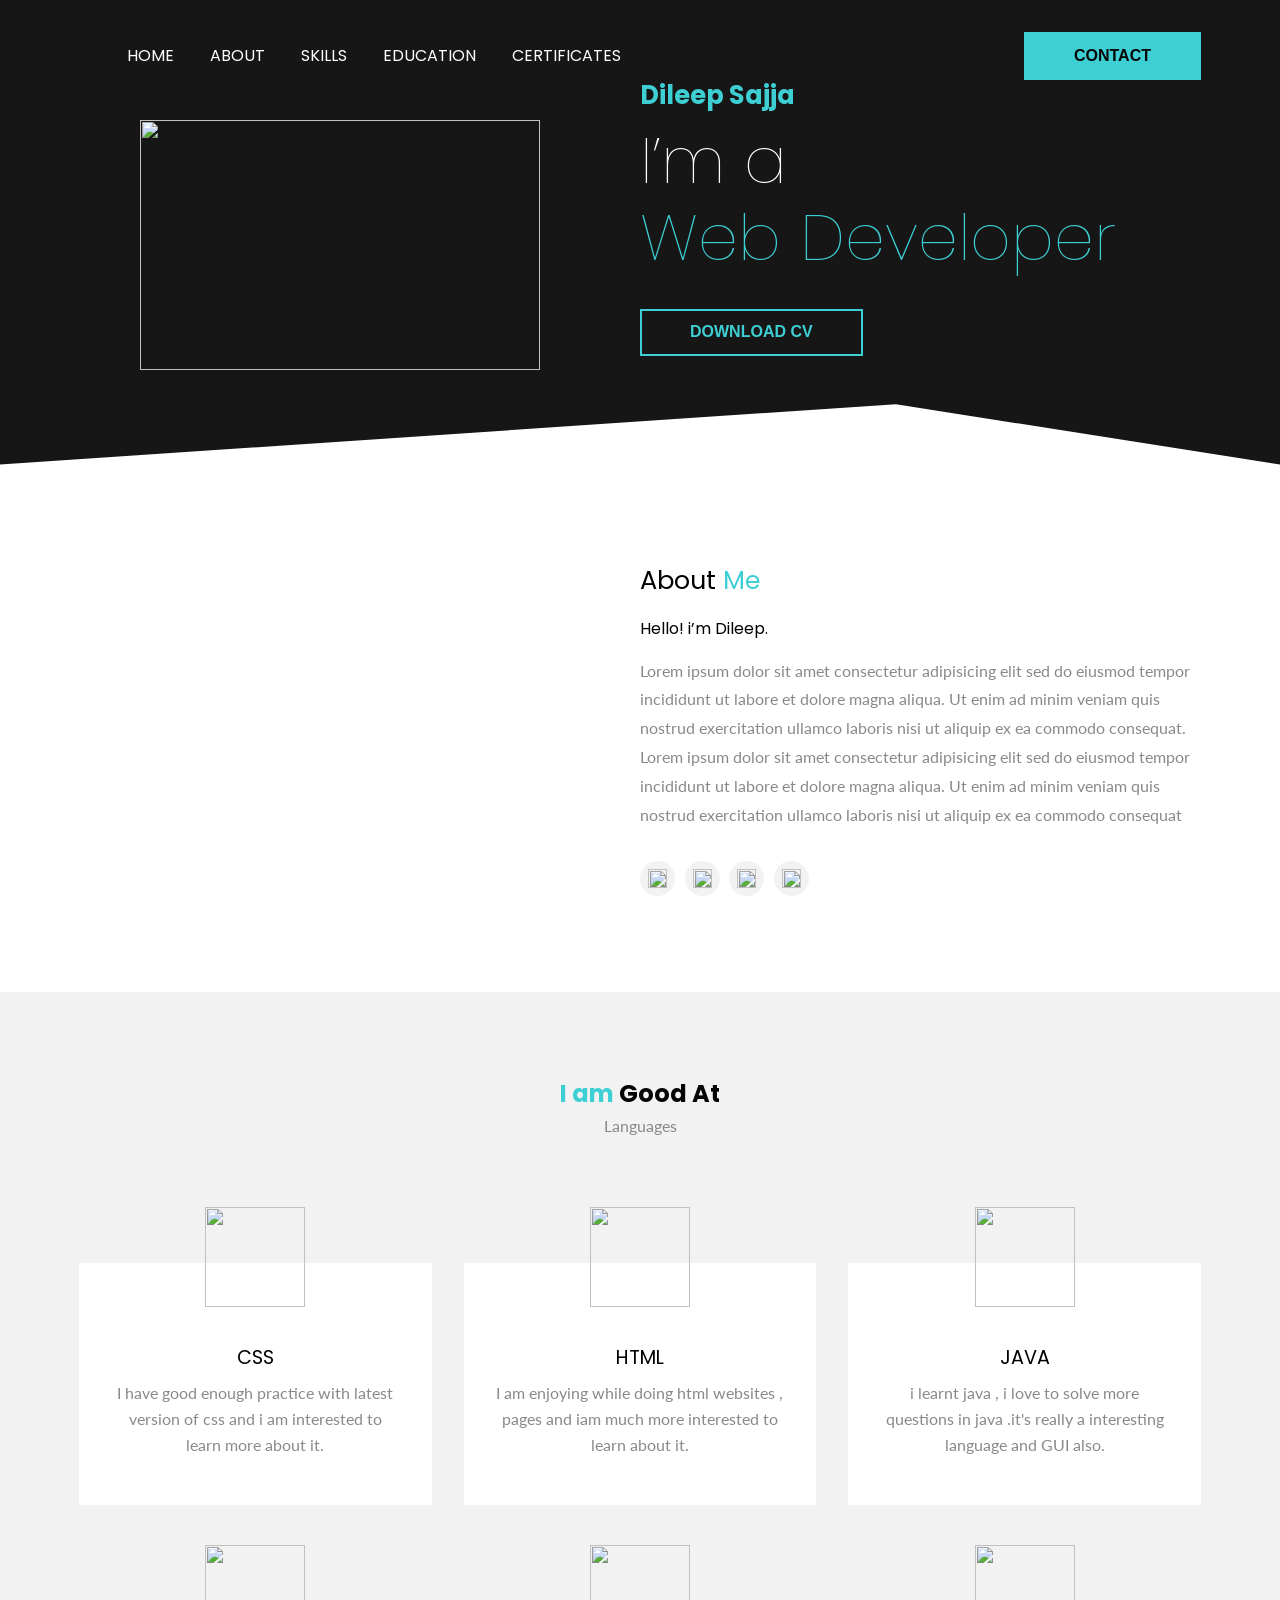
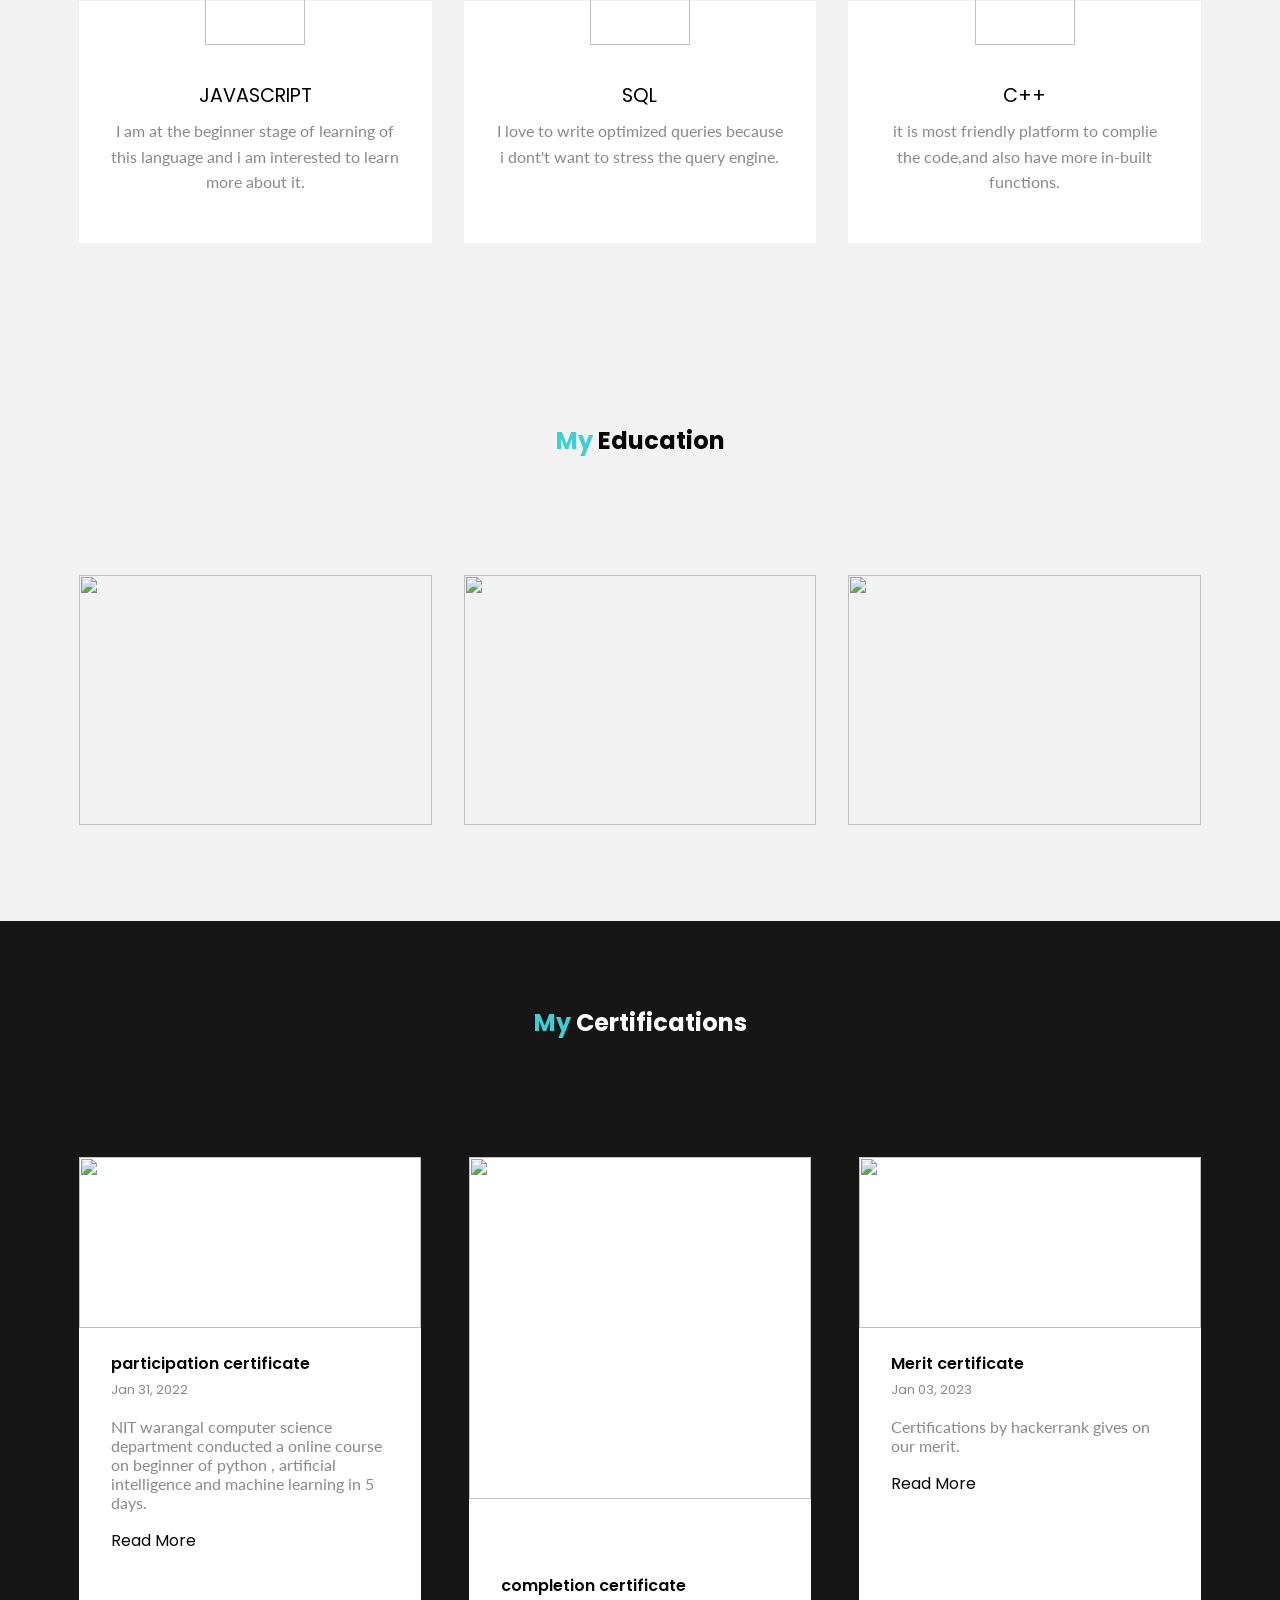
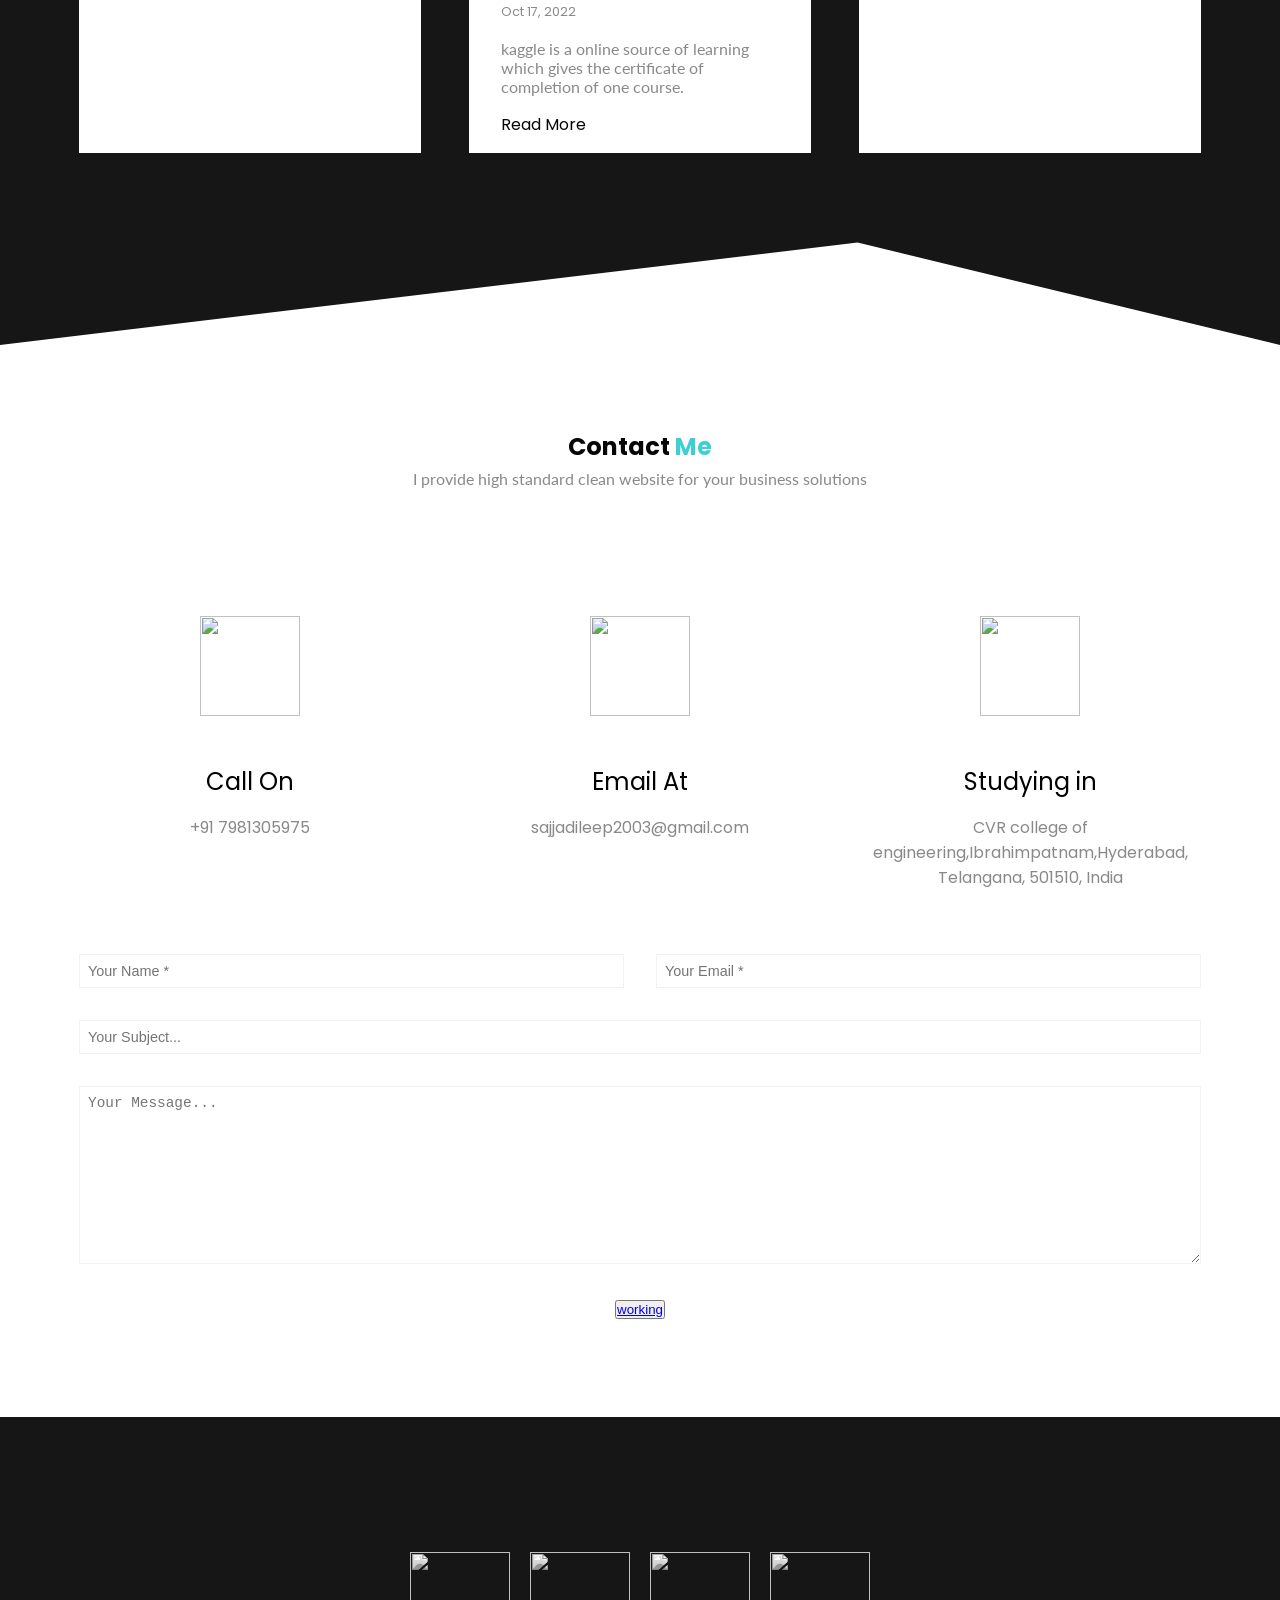
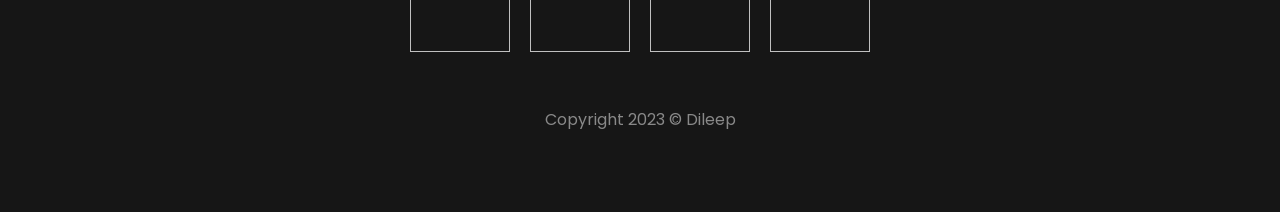
==== index.html @ 2986046a "added index.js" ====
<!DOCTYPE html>
<html lang="en">
  <head>
    <meta charset="UTF-8" />
    <meta name="viewport" content="width=device-width, initial-scale=1.0" />
    <meta http-equiv="X-UA-Compatible" content="ie=edge" />
    <title>My portfolio</title>
    <link
      href="https://fonts.googleapis.com/css?family=Poppins:400,600&display=swap"
      rel="stylesheet"
    />
    <link
      href="https://fonts.googleapis.com/css?family=Lato:300,400,700&display=swap"
      rel="stylesheet"
    />
    <link
      rel="stylesheet"
      type="text/css"
      href="https://cdn.jsdelivr.net/npm/slick-carousel@1.8.1/slick/slick.css"
    />
    <link rel="stylesheet" href="style.css" />
    <link rel="icon" type="image/svg+xml" href="portfolio.svg" />
    <link rel="shortcut icon" type="image/x-icon" href="/favicon.ico" />
    <script src="https://cdn.jsdelivr.net/npm/puppeteer@4.0.0/index.js"></script>
    <script src="Hello.js"></script>
  </head>

  <body>
    <div class="site-main-wrapper">
      <button class="hamberger">
        <img src="./images/hamberger.svg" alt="" />
      </button>
      <div class="mobile-nav">
        <button class="times"><img src="/img/times.svg" alt="" /></button>
        <ul>
          <li><a id="a" href="#">Home</a></li>
          <li><a href="#">About</a></li>
          <li><a href="#">Skills</a></li>
          <li><a href="#">Education</a></li>
          <li><a href="#">Certificates</a></li>
        </ul>
      </div>
      <header>
        <div class="container">
          <nav id="main-nav" class="flex items-center justify-between">
            <div class="left flex items-center">
              <div class="branding"></div>
              <div>
                <a href="#">Home</a>
                <a href="#about">About</a>
                <a href="#services">Skills</a>
                <a href="#work">Education</a>
                <a href="#blog">certificates</a>
              </div>
            </div>
            <div class="right">
              <a href="#contact">
                <button class="btn btn-primary" alt="">Contact</button>
              </a>
            </div>
          </nav>
          <div class="hero flex items-center justify-between">
            <div class="left flex-1 flex justify-center">
              <div class="dileep">
                <img src="/img/logo-1.jpg" alt="" height="250" width="150" />
              </div>
            </div>
            <div class="right flex-1">
              <h6>Dileep Sajja</h6>
              <h1>
                I’m a <span><br />Web Developer</span>
              </h1>

              <div>
                <a href="resume.docx">
                  <button class="btn btn-secondary" alt="" target="_blank">
                    DOWNLOAD CV
                  </button></a
                >
              </div>
              <p></p>
            </div>
          </div>
        </div>
      </header>

      <section id="about" class="about">
        <div class="container flex items-center about-inner-wrap">
          <div class="flex-1">
            <img class="about-me-img" src="/img/photo-2.jpg" alt="" />
          </div>
          <div class="flex-1 right">
            <h1>About <span>Me</span></h1>
            <h3>Hello! i’m Dileep.</h3>
            <p>
              Lorem ipsum dolor sit amet consectetur adipisicing elit sed do
              eiusmod tempor incididunt ut labore et dolore magna aliqua. Ut
              enim ad minim veniam quis nostrud exercitation ullamco laboris
              nisi ut aliquip ex ea commodo consequat. Lorem ipsum dolor sit
              amet consectetur adipisicing elit sed do eiusmod tempor incididunt
              ut labore et dolore magna aliqua. Ut enim ad minim veniam quis
              nostrud exercitation ullamco laboris nisi ut aliquip ex ea commodo
              consequat
            </p>
            <div class="social">
              <a href="#"><img src="/img/website.svg" alt="" /></a>
              <a
                href="https://www.facebook.com/dileep.sajja.52/"
                target="_blank"
                ><img src="/img/facebook.svg" alt=""
              /></a>
              <a
                href="https://www.linkedin.com/in/dileep-sajja-317832255/"
                target="_blank"
              >
                <img src="/img/linkedin.svg" alt=""
              /></a>
              <a href="https://github.com/DILEEPSAJJA" target="_blank">
                <img src="/img/github.svg" alt=""
              /></a>
            </div>
          </div>
        </div>
      </section>
      <section id="services" class="services">
        <div class="container">
          <h1 class="section-heading"><span>I am </span>Good At</h1>
          <p>Languages</p>

          <div class="card-wrapper">
            <div class="card">
              <img src="/img/css.svg" alt="" height="100" width="100" />
              <h2>CSS</h2>
              <p>
                I have good enough practice with latest version of css and i am
                interested to learn more about it.
              </p>
            </div>
            <div class="card">
              <img src="/img/html.svg" alt="" height="100" width="100" />
              <h2>HTML</h2>
              <p>
                I am enjoying while doing html websites , pages and iam much
                more interested to learn about it.
              </p>
            </div>
            <div class="card">
              <img src="/img/java.svg" alt="" height="100" width="100" />
              <h2>JAVA</h2>
              <p>
                i learnt java , i love to solve more questions in java .it's
                really a interesting language and GUI also.
              </p>
            </div>
            <div class="card">
              <img src="/img/javascript.svg" alt="" height="100" width="100" />
              <h2>JAVASCRIPT</h2>
              <p>
                I am at the beginner stage of learning of this language and i am
                interested to learn more about it.
              </p>
            </div>
            <div class="card">
              <img src="/img/sql.svg" alt="" height="100" width="100" />
              <h2>SQL</h2>
              <p>
                I love to write optimized queries because i dont't want to
                stress the query engine.
              </p>
            </div>
            <div class="card">
              <img src="/img/cpp.svg" alt="" height="100" width="100" />
              <h2>C++</h2>
              <p>
                it is most friendly platform to complie the code,and also have
                more in-built functions.
              </p>
            </div>
          </div>
        </div>
      </section>

      <script src="./Hello.js"></script>
      <script>
        const { getHtml } = window;
        const div = document.createElement("div");
        div.innerHTML = getHtml();
        document.body.appendChild(div);
      </script>
      <!--
        <section class="freelancer">
            <div id="header">
                <h1>I Am Available For web development.</h1>
            </div>
            <p>I provide high standard clean website for your business solutions</p>
            <a href="resume.docx">
            <button class="btn btn-primary">Download CV</button></a>
        </section> -->

      <!-- I Am Available For web development. -->

      <section id="work" class="work">
        <div class="container">
          <h1 class="section-heading"><span>My</span> Education</h1>
          <p></p>

          <div class="card-wrapper">
            <div class="card">
              <div class="overlay">
                <span>Category</span>
                <a href="#">B.Tech</a>
              </div>
              <img src="/img/cvr.webp" alt="" />
            </div>
            <div class="card">
              <div class="overlay">
                <span>Category</span>
                <a href="#">Inter College</a>
              </div>
              <img src="/img/tirumala.webp" alt="" />
            </div>
            <div class="card">
              <div class="overlay">
                <span>Category</span>
                <a href="#">School</a>
              </div>
              <img src="/img/pragati.webp" alt="" />
            </div>
          </div>
        </div>
      </section>
      <section id="blog" class="blog">
        <div class="container">
          <h1 class="section-heading"><span>My</span> Certifications</h1>
          <p></p>

          <div class="card-wrapper">
            <div class="card">
              <div class="img-wrapper">
                <img src="/img/NIT.jpg" alt="" height="50" width="100" />
              </div>
              <div class="card-content">
                <a href="#">
                  <h1>participation certificate</h1>
                </a>
                <span>Jan 31, 2022</span>
                <p>
                  NIT warangal computer science department conducted a online
                  course on beginner of python , artificial intelligence and
                  machine learning in 5 days.
                </p>
                <a href="#">Read More</a>
              </div>
            </div>
            <div class="card">
              <div class="img-wrapper">
                <img src="/img/python.png" alt="" height="100" width="100" />
              </div>
              <div class="card-content">
                <a href="#">
                  <p><br /></p>
                  <h1>completion certificate</h1>
                </a>
                <span>Oct 17, 2022</span>
                <p>
                  kaggle is a online source of learning which gives the
                  certificate of completion of one course.
                </p>
                <a href="#">Read More</a>
              </div>
            </div>
            <div class="card">
              <div class="img-wrapper">
                <img src="/img/sql.jpg" alt="" height="50" width="100" />
              </div>
              <div class="card-content">
                <a href="#">
                  <h1>Merit certificate</h1>
                </a>
                <span>Jan 03, 2023</span>
                <p>Certifications by hackerrank gives on our merit.</p>
                <a href="#">Read More</a>
              </div>
            </div>
          </div>
        </div>
      </section>
      <section id="contact" class="contact">
        <div class="container">
          <h1 class="section-heading">Contact <span>Me</span></h1>
          <p>
            I provide high standard clean website for your business solutions
          </p>
          <div class="card-wrapper">
            <div class="card">
              <img src="/img/phone-2.svg" alt="" height="100" width="100" />
              <h1>Call On</h1>
              <h6>+91 7981305975</h6>
            </div>
            <div class="card">
              <img src="/img/msg.svg" alt="" height="100" width="100" />
              <h1>Email At</h1>
              <h6>sajjadileep2003@gmail.com</h6>
            </div>
            <div class="card">
              <img src="/img/map.svg" alt="" height="100" width="100" />
              <h1>Studying in</h1>
              <h6>
                CVR college of engineering,Ibrahimpatnam,Hyderabad, Telangana,
                501510, India
              </h6>
            </div>
          </div>

          <form action="" id="formcontact">
            <div class="input-wrap">
              <input type="text" id="texting" placeholder="Your Name *" />
              <input type="email" id="emailing" placeholder="Your Email *" />
            </div>
            <div class="input-wrap-2">
              <input type="text" id="textareas" placeholder="Your Subject..." />
              <textarea
                name=""
                id=""
                cols="30"
                rows="10"
                placeholder="Your Message..."
              ></textarea>
            </div>
            <div class="btn-wrapper">
              <!-- <button class="btn btn-primary" id="sendbtn">Send Message</button> -->
              <button id="a">
                <a href="/">working</a>
              </button>
            </div>
          </form>
        </div>
      </section>
      <footer>
        <img class="footer-logo" src="/img/logo-2.svg" alt="" />
        <div class="footer-socials">
          <a
            href="https://instagram.com/_dileep__deepu?igshid=ZDdkNTZiNTM="
            target="_blank"
            ><img src="/img/instagram.svg" alt="" height="100" width="100"
          /></a>
          <a href="https://www.facebook.com/dileep.sajja.52/" target="_blank"
            ><img src="/img/facebook-1.svg" alt="" height="100" width="100"
          /></a>
          <a
            href="https://www.linkedin.com/in/dileep-sajja-317832255/"
            target="_blank"
          >
            <img src="/img/linkedin-1.svg" alt="" height="100" width="100"
          /></a>
          <a href="https://github.com/DILEEPSAJJA" target="_blank">
            <img src="/img/github-1.svg" alt="" height="100" width="100"
          /></a>
        </div>
        <div class="copyright">Copyright 2023 © Dileep</div>
      </footer>
    </div>

    <!--  <script src="/img/Hello.js"></script> -->
    <script
      type="text/javascript"
      src="https://code.jquery.com/jquery-1.11.0.min.js"
    ></script>
    <script
      type="text/javascript"
      src="https://code.jquery.com/jquery-migrate-1.2.1.min.js"
    ></script>
    <script
      type="text/javascript"
      src="https://cdn.jsdelivr.net/npm/slick-carousel@1.8.1/slick/slick.min.js"
    ></script>
    <script src="app.js"></script>
    <!--  <script type="text/typescript" src="Hello.ts"></script> -->
    <!-- <script src="Hello.js"></script> -->
    <!--<script src="Hello.ts"></script> -->
  </body>
</html>
---- style.css ----
@import 'utilities.css';
:root{
    --primary:#3DCFD3;
    --dark:#161616;
    --pure:#FFFFFF;
    --ternary:#898989;
    --light:#F2F2F2;
    --secondary:#070606;
}

body{
    font-family:'Poppins',sans-serif;
}

html{
    scroll-behavior: smooth;
}
*{
    padding: 0;
    margin:0;
    box-sizing: border-box;
    -webkit-font-smoothing:antialiased;
}
header{
    background: var(--dark);
    clip-path:polygon(0 0, 100% 0, 100% 100%, 70% 87%, 0 100%);
}
.container{
    max-width:1152px;
    padding:0 15px;
    margin:0 auto;
}

@media (min-width: 576px) {
    .container {
      max-width: 540px;
    }
  }
  
  @media (min-width: 768px) {
    .container {
      max-width: 720px;
    }
  }
  
  @media (min-width: 992px) {
    .container {
      max-width: 960px;
    }
  }
  
  @media (min-width: 1200px) {
    .container {
      max-width: 1152px;
    }
  }

header nav .left a{
    color:var(--pure);
    text-decoration: none;
    margin-right:2rem;
    text-transform:uppercase;
    transition:all .3s ease;
    -webkit-transition:all .3s ease;
    -moz-transition:all .3s ease;
    -ms-transition:all .3s ease;
    -o-transition:all .3s ease;
}
header nav .left a:hover{
    color:var(--primary);
}
header nav {
    padding:2rem 0;
}
header nav .branding{
    margin-left:3rem;
}
.hero{
    padding:3rem 0;
}
.hero .left img{
    width:400px;
}
.hero .right{
    color:var(--pure);
}
.hero .right h6{
    font-size:1.6rem;
    color:var(--primary);
    margin-bottom:0.5rem;
}
.hero .right h1{
    font-size:4rem;
    font-weight:100;
    line-height:1.2;
    margin-bottom:2rem;
}
.hero .right h1 span{
    color:var(--primary);
}
.hero .right p{
    line-height:1.9;
    margin-bottom:2rem;
}
.hero .right {
    margin-top:-7rem;
}

section{
    padding:6rem 0;
}
section.about .about-me-img{
    height:450px;
}
section.about h1{
    margin-bottom: 1rem;
    font-size:1.6rem;
    font-weight:400;
}
section.about h1 span{
    color:var(--primary);
}
section.about h3{
    font-size: 1rem;
    margin-bottom:1rem;
    font-weight: 400;
}

section.about p{
    font-family:'Lato', sans-serif;
    color:var(--ternary);
    line-height: 1.8;
    margin-bottom:2rem;
}
section.about .social{
    display:flex;
}
section.about .social a{
    background:var(--light);
    display:flex;
    align-items:center;
    justify-content:center;
    width:35px;
    height:35px;
    border-radius: 50%;
    -webkit-border-radius: 50%;
    -moz-border-radius: 50%;
    -ms-border-radius: 50%;
    -o-border-radius: 50%;
    margin-right:0.6rem;
    transition: all .3s ease;
    -webkit-transition: all .3s ease;
    -moz-transition: all .3s ease;
    -ms-transition: all .3s ease;
    -o-transition: all .3s ease;
}
section.about .social a:hover{
    background:var(--primary);
}
section.about .social a img{
    width:100%;
    height:100%;
    padding:0.5rem;
}

.section-heading{
   color:var(--secondary); 
   text-align: center;
   margin-bottom:1rem;
   line-height: 0.5;
}
.section-heading span{
    color:var(--primary);
}
.section-heading + p{
   color:var(--ternary);
   font-family:'Lato', sans-serif;
   margin-bottom:8rem;
    text-align: center;
}
section.services{
    background:var(--light);
}
section.services .card-wrapper{
    display:grid;
    grid-template-columns: repeat(3, 1fr);
    grid-column-gap:2rem;
    grid-row-gap:6rem;
}
section.services .card-wrapper .card{
    background:var(--pure);
    padding: 3rem 2rem;
    position:relative;
    padding-top:5rem;
    text-align: center;
    transition: all .3s ease;
    -webkit-transition: all .3s ease;
    -moz-transition: all .3s ease;
    -ms-transition: all .3s ease;
    -o-transition: all .3s ease;
}
section.services .card-wrapper .card img{
    position: absolute;
    top:-3.5rem;
    left:50%;
    transform: translateX(-50%);
    -webkit-transform: translateX(-50%);
    -moz-transform: translateX(-50%);
    -ms-transform: translateX(-50%);
    -o-transform: translateX(-50%);
}
section.services .card-wrapper .card h2{
    font-weight: 400;
    font-size: 1.2rem;
    margin-bottom:0.5rem;
}
section.services .card-wrapper .card p{
    font-family: 'Lato', sans-serif;
    color:var(--ternary);
    line-height:1.6;
}

section.services .card-wrapper .card:hover{
    background: var(--dark);  
}
section.services .card-wrapper .card:hover h2, section.services .card-wrapper .card:hover p{
    color:var(--pure);
}

section.freelancer{
    text-align: center;
    background:linear-gradient(rgba(0,0,0,0.7),rgba(0,0,0,0.7)),url(../images/camera.png);
    color:var(--pure);
    clip-path:polygon(0 0, 100% 0, 100% 100%, 67% 80%, 0 100%);
    padding-bottom:14rem;
}
section.freelancer h1{
    font-size:3rem;
    margin-bottom:0.5rem;
}
section.freelancer p{
    font-size:1.3rem;
    margin-bottom: 2rem;
    font-family:'Lato', sans-serif;
}

section.reviews .slider .slide img{
    width:100px;
    height:100px;
    border-radius: 50%;
    -webkit-border-radius: 50%;
    -moz-border-radius: 50%;
    -ms-border-radius: 50%;
    -o-border-radius: 50%;
    object-fit:cover;
    margin-bottom:2rem;
}
section.reviews .slider .slide{
    text-align: center;
    display: flex;
    align-items: center;
    flex-direction: column;
    padding:0 10rem;

}
section.reviews .slider .slide p{
    font-family: 'Lato', sans-serif;
    color:var(--ternary);
    margin-bottom: 1rem;
}
section.reviews .slider .slide span{
    font-size: 0.8rem;
}
section.reviews .slider-dots .dots{
    list-style-type:none;
    display:flex!important;
    justify-content: center;
}
section.reviews .slider-dots{
    margin-top:3rem;
}

section.reviews .slider-dots button{
    font-size:0;
    width:8px;
    height:5px;
    margin-right:0.3rem;
    border: none;
    outline:none;
    background:var(--ternary);
    border-radius: 50px;
    -webkit-border-radius: 50px;
    -moz-border-radius: 50px;
    -ms-border-radius: 50px;
    -o-border-radius: 50px;
    cursor: pointer;
}
section.reviews .dots li.slick-active button{
    background:var(--primary);
    width:20px;
}

section.work{
    background:var(--light);
}
section.work .card-wrapper{
    display:grid;
    grid-template-columns:repeat(3,1fr);
    grid-gap:2rem;
}
section.work .card-wrapper .card{
    position:relative;
    height:250px;

}
section.work .card-wrapper .card .overlay{
    position:absolute;
    top:0;
    left:0;
    width:100%;
    height:100%;
    background:rgba(61, 207, 211,0.9);
    display:flex;
    justify-content: center;
    align-items: center;
    flex-direction:column;
    color:var(--light);
    opacity:0;
    transition:all .3s ease;
    -webkit-transition:all .3s ease;
    -moz-transition:all .3s ease;
    -ms-transition:all .3s ease;
    -o-transition:all .3s ease;
}
section.work .card-wrapper .card:hover .overlay{
    opacity:1;
}

section.work .card-wrapper .card .overlay a{
    color:var(--secondary);
    text-decoration: none;
}
section.work .card-wrapper .card img{
    height:100%;
    width:100%;
}

section.blog{
    background:var(--dark);
    clip-path:polygon(0 0, 100% 0, 100% 100%, 67% 90%, 0 100%);
    padding-bottom:12rem;
}
section.blog .section-heading{
    color:var(--pure);
}
section.blog .card-wrapper{
    display:grid;
    grid-template-columns: repeat(3, 1fr);
    grid-gap:3rem;
}
section.blog .card-wrapper .card{
    background:var(--pure);
}
section.blog .card-wrapper .card .img-wrapper img{
    width:100%;
    height:100%;
    object-fit: cover;
}
section.blog .card-wrapper .card .card-content{
    padding:1rem;
    padding-left:2rem;
    padding-right:2rem;
}
section.blog .card-wrapper .card .card-content h1{
    font-size:1rem;
    font-weight:600;
}
section.blog .card-wrapper .card .card-content a{
    color:var(--secondary);
    text-decoration: none;
}
section.blog .card-wrapper .card .card-content a:hover{
    color:var(--primary);
}
section.blog .card-wrapper .card .card-content span{
   color:var(--ternary);
   font-size:0.8rem; 
}
section.blog .card-wrapper .card .card-content p{
    font-family:'Lato', sans-serif;
    color:var(--ternary);
    margin-top:1rem;
    margin-bottom:1rem;
}
section.blog .card-wrapper .card .card-content a.read-more{
    font-size:0.8rem;
}

section.contact .card-wrapper{
    display:grid;
    grid-template-columns: repeat(3,1fr);
    grid-gap:3rem;
}
section.contact .card-wrapper .card{
    text-align: center;
}
section.contact .card-wrapper .card img{
    margin-bottom: 3rem;
}
section.contact .card-wrapper .card h1{
    font-weight:400;
    margin-bottom:1rem;
}
section.contact .card-wrapper .card h6{
    font-size:1rem;
    color:var(--ternary);
    font-weight:400;
    margin-bottom:4rem;
}

section.contact .input-wrap{
    display:grid;
    grid-template-columns: repeat(2, 1fr);
    grid-gap:2rem;
    margin-bottom:2rem;
}
section.contact .input-wrap-2{
    display: flex;
    flex-direction: column;
}
section.contact .input-wrap-2 input{
    margin-bottom:2rem;
}
section.contact input{
    padding:0.5rem;
    border:1px solid var(--light);
    font-size: 0.9rem;
}
section.contact .input-wrap-2 textarea{
    padding:0.5rem;
    border:1px solid var(--light);
    font-size: 0.9rem;
}
section.contact .input-wrap-2 textarea:focus, section.contact input:focus{
    outline:none;  
}
section.contact .btn-wrapper{
    text-align: center;
    margin-top:2rem;
}

footer{
    background:var(--dark);
    text-align: center;
    padding:5rem 0;
}
footer .footer-logo{
    margin-bottom:3rem;
    width:100px;
}
footer .footer-socials a{
    margin-right:1rem;
    cursor: pointer;
    filter: grayscale(100%);
}
footer .footer-socials{
    margin-bottom:3rem;
    margin-right:-1rem;
}
footer .copyright{
    color:var(--ternary);
}
/*
.brands{
    margin: 100px auto;
}
.col-5{
    width: 160px;
}
.col-5 img{
    width: 100%;
    cursor: pointer;
    filter: grayscale(100%);
}*/
footer .footer-socials:hover{
    filter: grayscale(0);
}


.site-main-wrapper{
    position:relative;
}
.hamberger{
    position:absolute;
    top:40px;
    right:40px;
    z-index:11;
    background:none;
    border:none;
    outline: none;
    cursor: pointer;
    display:none;
}
.hamberger img{
    width:30px;
}

.mobile-nav{
   position: fixed;
   top:0;
   left:0;
   z-index:1001;
   background:var(--light);
   width:100%;
   height:100%;
   padding:2rem;
   padding-top:5rem;
   transform: translateX(-100%);
   -webkit-transform: translateX(-100%);
   -moz-transform: translateX(-100%);
   -ms-transform: translateX(-100%);
   -o-transform: translateX(-100%);
   transition:all .5s ease-in-out;
   -webkit-transition:all .5s ease-in-out;
   -moz-transition:all .5s ease-in-out;
   -ms-transition:all .5s ease-in-out;
   -o-transition:all .5s ease-in-out;
}
.open{
    transform:translateX(0);
    -webkit-transform:translateX(0);
    -moz-transform:translateX(0);
    -ms-transform:translateX(0);
    -o-transform:translateX(0);
}
.times{
   position:fixed;
   top:30px;
   right:30px;
   border: none;
   background:none;
   outline:none;
   cursor: pointer; 
}
.times img{
    width:30px;
}

.mobile-nav ul{
    list-style-type: none;
}
.mobile-nav ul li a{
    color:var(--secondary);
    text-decoration:none;
    font-size: 2rem;
}

@media (max-width:1024px){
    header #main-nav{
        display:none;
    }
    .hamberger{
        display: block;
    }
    .hero .left img{
        width:260px;
    }
    .hero .right h1{
        font-size: 3rem;
    }
    .hero{
        padding-top:10rem;
    }
    header{
        clip-path: polygon(0 0, 100% 0, 100% 100%, 27% 89%, 0 100%);
    }
    section.about .about-me-img{
        height: 360px;
    }
    section.services .card-wrapper{
        grid-template-columns: repeat(2, 1fr);
    }
    section.work .card-wrapper{
        grid-template-columns: repeat(2,1fr);
    }
    section.blog .card-wrapper{
        grid-template-columns: repeat(1, 1fr);
    }
    section.blog{
        clip-path: polygon(0 0, 100% 0, 100% 100%, 67% 97%, 0 100%);
    }
}

@media (max-width:576px){
    .hero{
        flex-direction: column;
    }
    header{
        clip-path: polygon(0 0, 100% 0, 100% 100%, 69% 95%, 0 100%);
    }
    .hero .right{
        position: absolute;
        top:260px;
        padding:0 1rem;
        background:linear-gradient(rgba(0,0,0,0), rgba(0,0,0,0.9));
    }
    .hero .left{
        margin-top:-5rem;
        margin-right: -9rem;
        padding-bottom:4rem;
    }
    .about-inner-wrap{
        flex-direction: column;
    }
    .about .right{
        text-align: center;
        margin-top:2rem;
    }
    .about .right .social{
        justify-content: center;
    }
    section{
        padding: 4rem 0;
    }
    section.services .card-wrapper{
        grid-template-columns: repeat(1, 1fr);
        margin-top:6rem;
    }
    section.freelancer h1{
        line-height:1.2;
    }
    section.freelancer{
        clip-path: polygon(0 0, 100% 0, 100% 100%, 67% 90%, 0 100%);
        padding-bottom: 8rem;
    }
    section.reviews .slider .slide{
        padding:0;
    }
    .section-heading + p{
        margin-bottom: 3rem;
    }
    section.work .card-wrapper{
        grid-template-columns: repeat(1,1fr);
    }
    section.contact .card-wrapper{
        grid-template-columns: repeat(1,1fr);
    }
    section.contact .input-wrap{
        grid-template-columns: repeat(1, 1fr);
    }
}
.image{
    margin-left: 3rem;
    position: relative;
    right: 85%;
    border: 130px;
}
.dileep{
    position: relative;
    bottom: 100%;
    top: -40px;
    right: 20px;
}
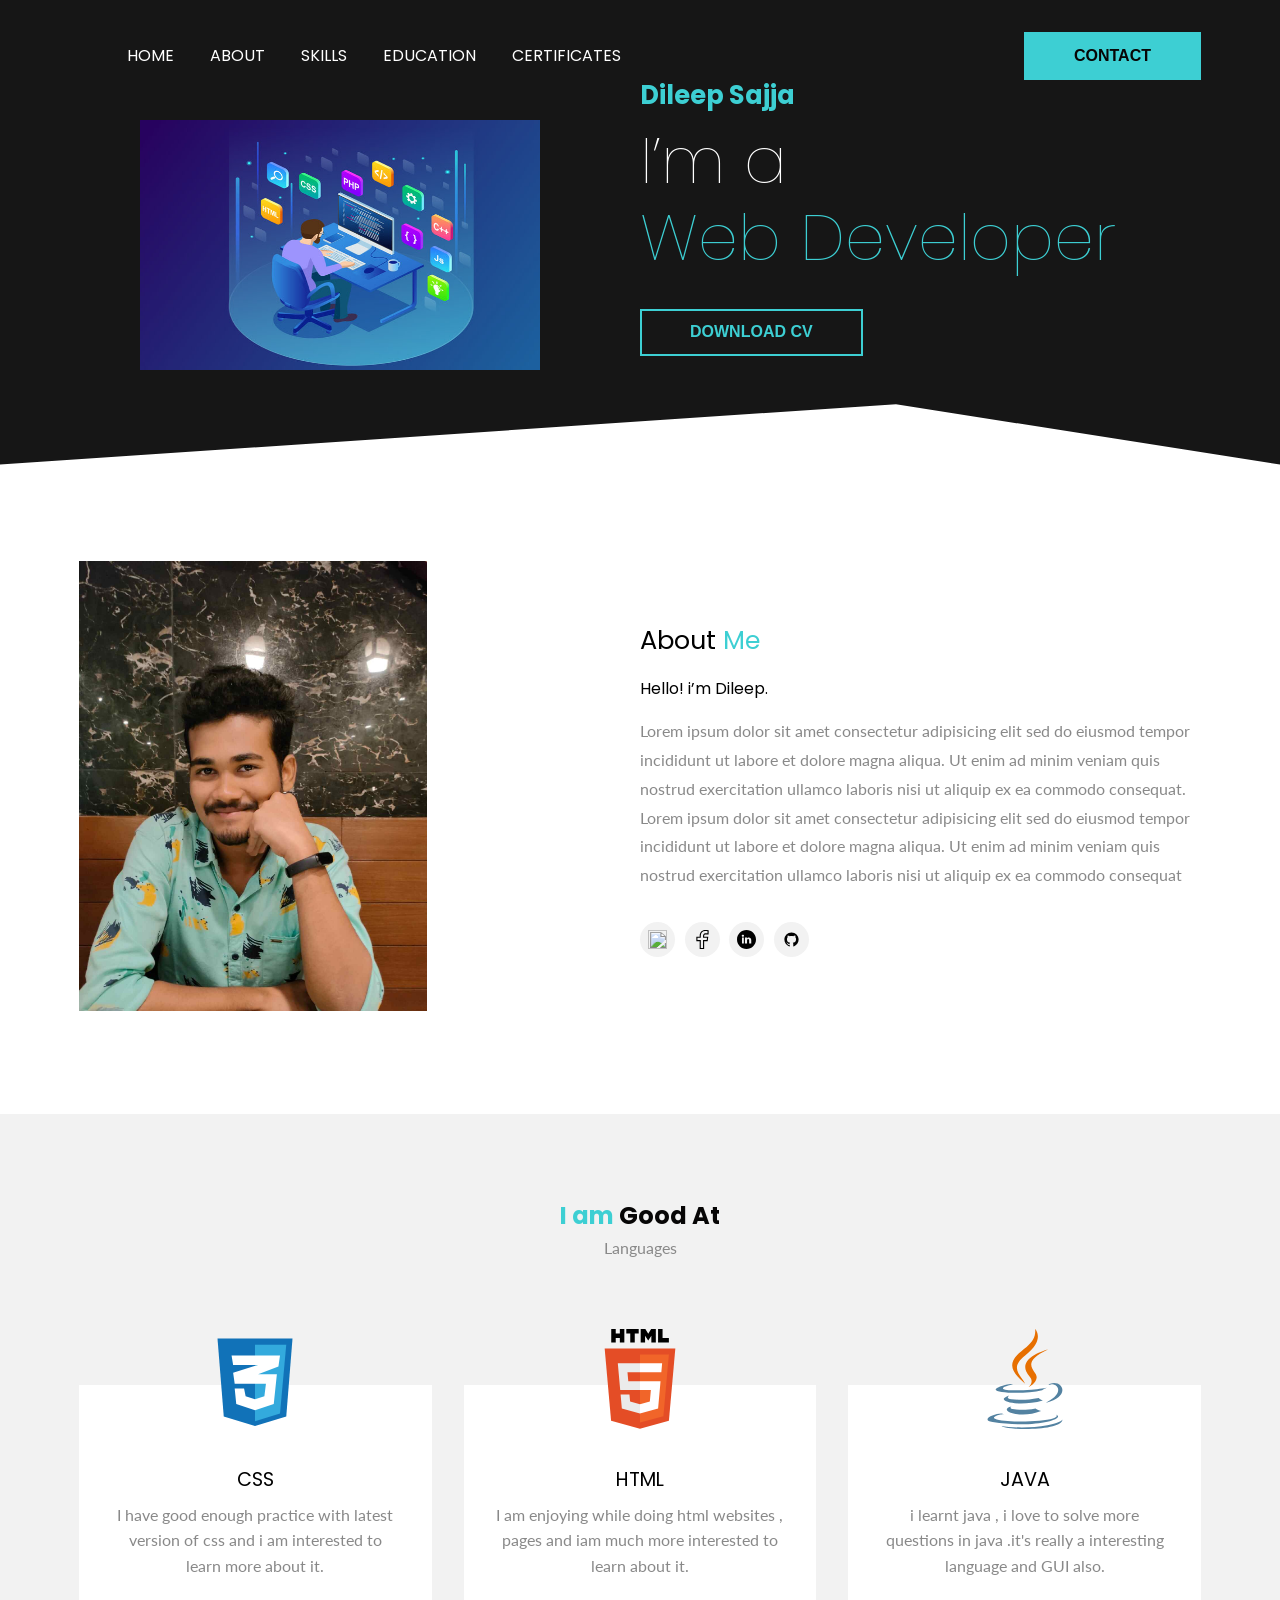
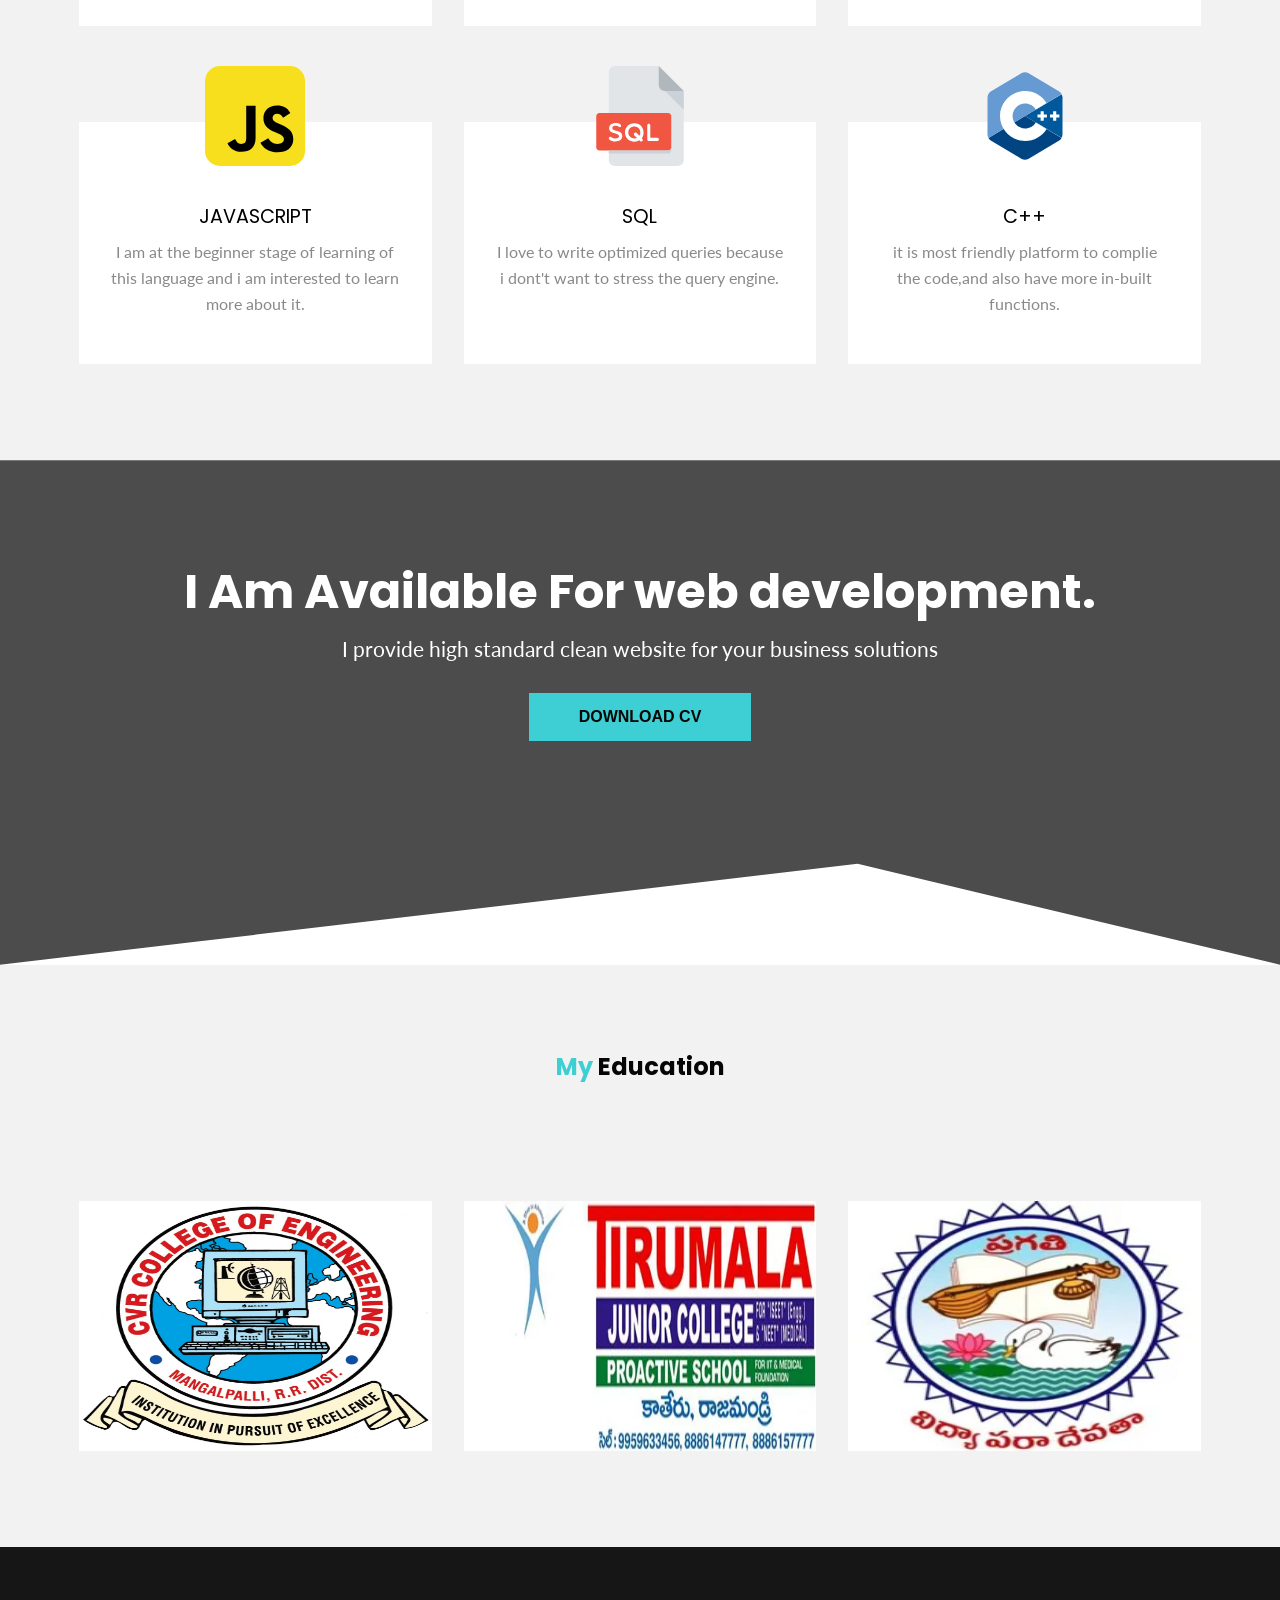
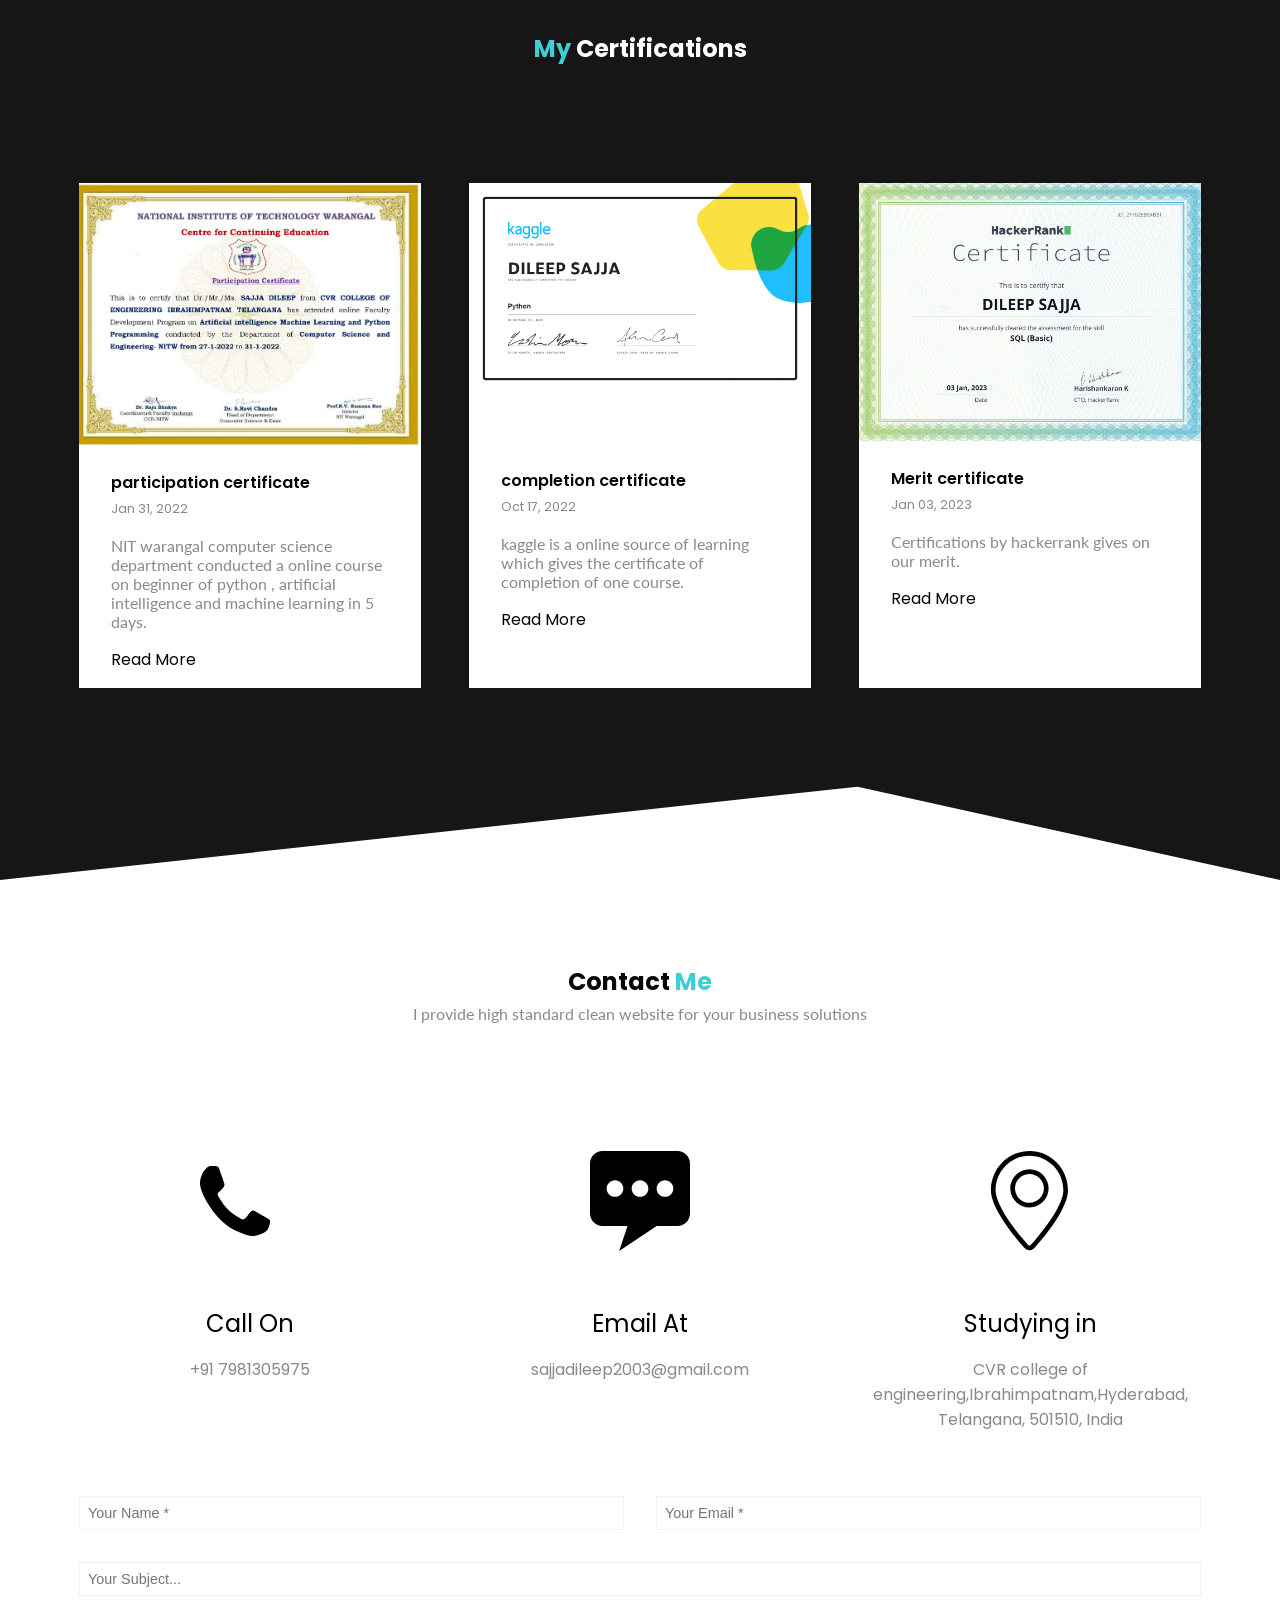
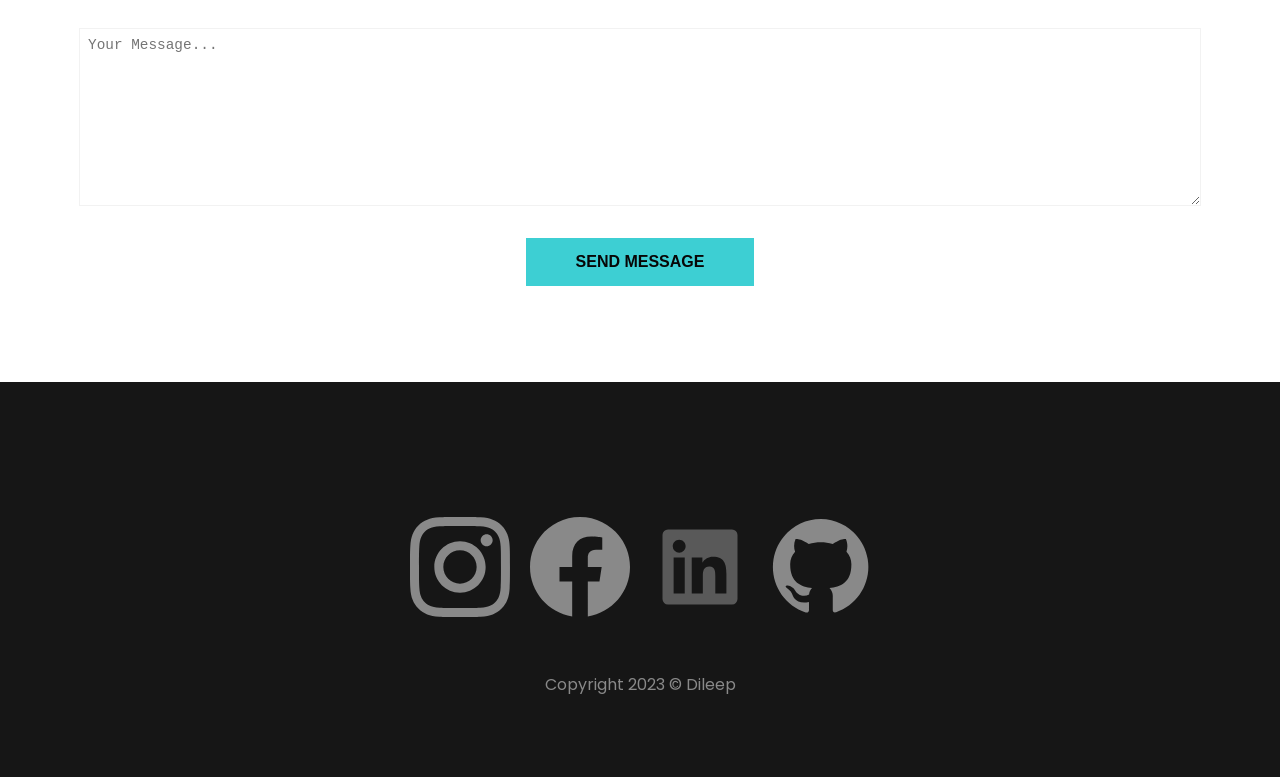
==== commit f02cd1c7: "Update index.html" ====
--- a/index.html
+++ b/index.html
@@ -1,193 +1,161 @@
 <!DOCTYPE html>
 <html lang="en">
-  <head>
-    <meta charset="UTF-8" />
-    <meta name="viewport" content="width=device-width, initial-scale=1.0" />
-    <meta http-equiv="X-UA-Compatible" content="ie=edge" />
+
+<head>
+    <meta charset="UTF-8">
+    <meta name="viewport" content="width=device-width, initial-scale=1.0">
+    <meta http-equiv="X-UA-Compatible" content="ie=edge">
     <title>My portfolio</title>
-    <link
-      href="https://fonts.googleapis.com/css?family=Poppins:400,600&display=swap"
-      rel="stylesheet"
-    />
-    <link
-      href="https://fonts.googleapis.com/css?family=Lato:300,400,700&display=swap"
-      rel="stylesheet"
-    />
-    <link
-      rel="stylesheet"
-      type="text/css"
-      href="https://cdn.jsdelivr.net/npm/slick-carousel@1.8.1/slick/slick.css"
-    />
-    <link rel="stylesheet" href="style.css" />
+    <link href="https://fonts.googleapis.com/css?family=Poppins:400,600&display=swap" rel="stylesheet">
+    <link href="https://fonts.googleapis.com/css?family=Lato:300,400,700&display=swap" rel="stylesheet">
+    <link rel="stylesheet" type="text/css" href="https://cdn.jsdelivr.net/npm/slick-carousel@1.8.1/slick/slick.css" />
+    <link rel="stylesheet" href="style.css">
     <link rel="icon" type="image/svg+xml" href="portfolio.svg" />
-    <link rel="shortcut icon" type="image/x-icon" href="/favicon.ico" />
+    <link rel="shortcut icon" type="image/x-icon" href="/favicon.ico">
     <script src="https://cdn.jsdelivr.net/npm/puppeteer@4.0.0/index.js"></script>
-    <script src="Hello.js"></script>
-  </head>
-
-  <body>
+    <script src="Hello.ts"></script>
+</head>
+
+<body>
     <div class="site-main-wrapper">
-      <button class="hamberger">
-        <img src="./images/hamberger.svg" alt="" />
-      </button>
-      <div class="mobile-nav">
-        <button class="times"><img src="/img/times.svg" alt="" /></button>
-        <ul>
-          <li><a id="a" href="#">Home</a></li>
-          <li><a href="#">About</a></li>
-          <li><a href="#">Skills</a></li>
-          <li><a href="#">Education</a></li>
-          <li><a href="#">Certificates</a></li>
-        </ul>
-      </div>
-      <header>
-        <div class="container">
-          <nav id="main-nav" class="flex items-center justify-between">
-            <div class="left flex items-center">
-              <div class="branding"></div>
-              <div>
-                <a href="#">Home</a>
-                <a href="#about">About</a>
-                <a href="#services">Skills</a>
-                <a href="#work">Education</a>
-                <a href="#blog">certificates</a>
-              </div>
-            </div>
-            <div class="right">
-              <a href="#contact">
-                <button class="btn btn-primary" alt="">Contact</button>
-              </a>
-            </div>
-          </nav>
-          <div class="hero flex items-center justify-between">
-            <div class="left flex-1 flex justify-center">
-              <div class="dileep">
-                <img src="/img/logo-1.jpg" alt="" height="250" width="150" />
-              </div>
-            </div>
-            <div class="right flex-1">
-              <h6>Dileep Sajja</h6>
-              <h1>
-                I’m a <span><br />Web Developer</span>
-              </h1>
-
-              <div>
-                <a href="resume.docx">
-                  <button class="btn btn-secondary" alt="" target="_blank">
-                    DOWNLOAD CV
-                  </button></a
-                >
-              </div>
-              <p></p>
-            </div>
-          </div>
+        <button class="hamberger">
+            <img src="./images/hamberger.svg" alt="">
+        </button>
+
+        <div class="mobile-nav">
+            <button class="times"><img src="/img/times.svg" alt=""></button>
+            <ul>
+                <li><a href="#">Home</a></li>
+                <li><a href="#">About</a></li>
+                <li><a href="#">Skills</a></li> 
+                <li><a href="#">Education</a></li>
+                <li><a href="#">Certificates</a></li>
+            </ul>
         </div>
-      </header>
-
-      <section id="about" class="about">
-        <div class="container flex items-center about-inner-wrap">
-          <div class="flex-1">
-            <img class="about-me-img" src="/img/photo-2.jpg" alt="" />
-          </div>
-          <div class="flex-1 right">
-            <h1>About <span>Me</span></h1>
-            <h3>Hello! i’m Dileep.</h3>
-            <p>
-              Lorem ipsum dolor sit amet consectetur adipisicing elit sed do
-              eiusmod tempor incididunt ut labore et dolore magna aliqua. Ut
-              enim ad minim veniam quis nostrud exercitation ullamco laboris
-              nisi ut aliquip ex ea commodo consequat. Lorem ipsum dolor sit
-              amet consectetur adipisicing elit sed do eiusmod tempor incididunt
-              ut labore et dolore magna aliqua. Ut enim ad minim veniam quis
-              nostrud exercitation ullamco laboris nisi ut aliquip ex ea commodo
-              consequat
-            </p>
-            <div class="social">
-              <a href="#"><img src="/img/website.svg" alt="" /></a>
-              <a
-                href="https://www.facebook.com/dileep.sajja.52/"
-                target="_blank"
-                ><img src="/img/facebook.svg" alt=""
-              /></a>
-              <a
-                href="https://www.linkedin.com/in/dileep-sajja-317832255/"
-                target="_blank"
-              >
-                <img src="/img/linkedin.svg" alt=""
-              /></a>
-              <a href="https://github.com/DILEEPSAJJA" target="_blank">
-                <img src="/img/github.svg" alt=""
-              /></a>
-            </div>
-          </div>
-        </div>
-      </section>
-      <section id="services" class="services">
-        <div class="container">
-          <h1 class="section-heading"><span>I am </span>Good At</h1>
-          <p>Languages</p>
-
-          <div class="card-wrapper">
-            <div class="card">
-              <img src="/img/css.svg" alt="" height="100" width="100" />
-              <h2>CSS</h2>
-              <p>
-                I have good enough practice with latest version of css and i am
-                interested to learn more about it.
-              </p>
-            </div>
-            <div class="card">
-              <img src="/img/html.svg" alt="" height="100" width="100" />
-              <h2>HTML</h2>
-              <p>
-                I am enjoying while doing html websites , pages and iam much
-                more interested to learn about it.
-              </p>
-            </div>
-            <div class="card">
-              <img src="/img/java.svg" alt="" height="100" width="100" />
-              <h2>JAVA</h2>
-              <p>
-                i learnt java , i love to solve more questions in java .it's
-                really a interesting language and GUI also.
-              </p>
-            </div>
-            <div class="card">
-              <img src="/img/javascript.svg" alt="" height="100" width="100" />
-              <h2>JAVASCRIPT</h2>
-              <p>
-                I am at the beginner stage of learning of this language and i am
-                interested to learn more about it.
-              </p>
-            </div>
-            <div class="card">
-              <img src="/img/sql.svg" alt="" height="100" width="100" />
-              <h2>SQL</h2>
-              <p>
-                I love to write optimized queries because i dont't want to
-                stress the query engine.
-              </p>
-            </div>
-            <div class="card">
-              <img src="/img/cpp.svg" alt="" height="100" width="100" />
-              <h2>C++</h2>
-              <p>
-                it is most friendly platform to complie the code,and also have
-                more in-built functions.
-              </p>
-            </div>
-          </div>
-        </div>
-      </section>
-
-      <script src="./Hello.js"></script>
-      <script>
-        const { getHtml } = window;
-        const div = document.createElement("div");
-        div.innerHTML = getHtml();
-        document.body.appendChild(div);
-      </script>
-      <!--
+        <header>
+            <div class="container">
+                <nav id="main-nav" class="flex items-center justify-between">
+                    <div class="left flex items-center">
+                        <div class="branding">
+                         
+                        </div>
+                        <div>
+                            <a href="#">Home</a>
+                            <a href="#about">About</a>
+                            <a href="#services">Skills</a>
+                            <a href="#work">Education</a>
+                            <a href="#blog">certificates</a>
+                        </div>
+                    </div>
+                    <div class="right">
+                    <a href="#contact">
+                        <button  class="btn btn-primary" alt="">Contact</button>
+                    </a>
+                    </div>
+                </nav>
+                <div class="hero flex items-center justify-between">
+                    <div class="left flex-1 flex justify-center">
+                    <div class="dileep">
+                        <img src="/img/logo-1.jpg" alt="" height="250" width="150"> 
+                    </div>
+                    </div>
+                    <div class="right flex-1">
+                        <h6>Dileep Sajja</h6>
+                        <h1>I’m a <span><br>Web Developer</span></h1>
+                       
+                        <div>
+                            <a href="resume.docx">
+                            <button class="btn btn-secondary" alt=""  target="_blank">DOWNLOAD CV</button></a>
+                        </div>
+                        <p></p>
+                    </div>
+                </div>
+            </div>
+        </header>
+
+        <section id="about" class="about">
+            <div class="container flex items-center about-inner-wrap">
+                <div class="flex-1">
+                    <img class="about-me-img" src="/img/photo-2.jpg" alt="">
+                </div>
+                <div class="flex-1 right">
+                    <h1>About <span>Me</span></h1>
+                    <h3>Hello! i’m Dileep.</h3>
+                    <p>Lorem ipsum dolor sit amet consectetur adipisicing elit sed do eiusmod tempor incididunt ut
+                        labore et
+                        dolore magna aliqua. Ut enim ad minim veniam quis nostrud exercitation ullamco laboris nisi ut
+                        aliquip ex ea commodo consequat. Lorem ipsum dolor sit amet consectetur adipisicing elit sed do
+                        eiusmod tempor incididunt ut labore et dolore magna aliqua.
+
+                        Ut enim ad minim veniam quis nostrud exercitation ullamco laboris nisi ut aliquip ex ea commodo
+                        consequat</p>
+                    <div class="social">
+                        <a href="#"><img src="/img/website.svg" alt=""></a>
+                        <a href="https://www.facebook.com/dileep.sajja.52/" target="_blank"><img src="/img/facebook.svg" alt=""></a>
+                        <a href="https://www.linkedin.com/in/dileep-sajja-317832255/" target="_blank"> <img src="/img/linkedin.svg" alt=""></a>
+                        <a href="https://github.com/DILEEPSAJJA"  target="_blank"> <img src="/img/github.svg" alt=""></a>
+                    </div>
+                </div>
+            </div>
+        </section>
+        <section id="services" class="services">
+            <div class="container">
+                <h1 class="section-heading"><span>I am </span>Good At</h1>
+                <p>Languages</p>
+              
+                <div class="card-wrapper">
+                    <div class="card">
+                        <img src="/img/css.svg" alt="" height="100" width="100">
+                        <h2>CSS</h2>
+                        <p>I have good enough practice with latest version of css and i am interested to learn more 
+                        about it.
+                        </p>
+                    </div>
+                    <div class="card">
+                        <img src="/img/html.svg" alt="" height="100" width="100">
+                        <h2>HTML</h2>
+                        <p>I am enjoying while doing html websites , pages and iam much more interested to learn about it.
+                        </p>
+                    </div>
+                    <div class="card">
+                        <img src="/img/java.svg" alt="" height="100" width="100">
+                        <h2>JAVA</h2>
+                        <p>i learnt java , i love to solve more questions in java .it's really a interesting language 
+                            and GUI also.
+                        </p>
+                    </div>
+                    <div class="card">
+                        <img src="/img/javascript.svg" alt="" height="100" width="100">
+                        <h2>JAVASCRIPT</h2>
+                        <p>I am at the beginner stage of learning of this language and i am interested to learn more 
+                        about it.
+                        </p>
+                    </div>
+                    <div class="card">
+                        <img src="/img/sql.svg" alt="" height="100" width="100">
+                        <h2>SQL</h2>
+                        <p>I love to write optimized queries because i dont't want to stress the query engine.
+                        </p>
+                    </div>
+                    <div class="card">
+                        <img src="/img/cpp.svg" alt="" height="100" width="100">
+                        <h2>C++</h2>
+                        <p>it is most friendly platform to complie the code,and also have more in-built functions.
+                        </p>
+                    </div>
+                </div>
+
+            </div>
+        </section>
+
+    <script src="./Hello.js"></script>
+    <script>
+      const { getHtml } = window;
+      const div = document.createElement('div');
+      div.innerHTML = getHtml();
+      document.body.appendChild(div);
+    </script>
+        
         <section class="freelancer">
             <div id="header">
                 <h1>I Am Available For web development.</h1>
@@ -195,188 +163,155 @@
             <p>I provide high standard clean website for your business solutions</p>
             <a href="resume.docx">
             <button class="btn btn-primary">Download CV</button></a>
-        </section> -->
-
-      <!-- I Am Available For web development. -->
-
-      <section id="work" class="work">
-        <div class="container">
-          <h1 class="section-heading"><span>My</span> Education</h1>
-          <p></p>
-
-          <div class="card-wrapper">
-            <div class="card">
-              <div class="overlay">
-                <span>Category</span>
-                <a href="#">B.Tech</a>
-              </div>
-              <img src="/img/cvr.webp" alt="" />
-            </div>
-            <div class="card">
-              <div class="overlay">
-                <span>Category</span>
-                <a href="#">Inter College</a>
-              </div>
-              <img src="/img/tirumala.webp" alt="" />
-            </div>
-            <div class="card">
-              <div class="overlay">
-                <span>Category</span>
-                <a href="#">School</a>
-              </div>
-              <img src="/img/pragati.webp" alt="" />
-            </div>
-          </div>
-        </div>
-      </section>
-      <section id="blog" class="blog">
-        <div class="container">
-          <h1 class="section-heading"><span>My</span> Certifications</h1>
-          <p></p>
-
-          <div class="card-wrapper">
-            <div class="card">
-              <div class="img-wrapper">
-                <img src="/img/NIT.jpg" alt="" height="50" width="100" />
-              </div>
-              <div class="card-content">
-                <a href="#">
-                  <h1>participation certificate</h1>
-                </a>
-                <span>Jan 31, 2022</span>
-                <p>
-                  NIT warangal computer science department conducted a online
-                  course on beginner of python , artificial intelligence and
-                  machine learning in 5 days.
-                </p>
-                <a href="#">Read More</a>
-              </div>
-            </div>
-            <div class="card">
-              <div class="img-wrapper">
-                <img src="/img/python.png" alt="" height="100" width="100" />
-              </div>
-              <div class="card-content">
-                <a href="#">
-                  <p><br /></p>
-                  <h1>completion certificate</h1>
-                </a>
-                <span>Oct 17, 2022</span>
-                <p>
-                  kaggle is a online source of learning which gives the
-                  certificate of completion of one course.
-                </p>
-                <a href="#">Read More</a>
-              </div>
-            </div>
-            <div class="card">
-              <div class="img-wrapper">
-                <img src="/img/sql.jpg" alt="" height="50" width="100" />
-              </div>
-              <div class="card-content">
-                <a href="#">
-                  <h1>Merit certificate</h1>
-                </a>
-                <span>Jan 03, 2023</span>
-                <p>Certifications by hackerrank gives on our merit.</p>
-                <a href="#">Read More</a>
-              </div>
-            </div>
-          </div>
-        </div>
-      </section>
-      <section id="contact" class="contact">
-        <div class="container">
-          <h1 class="section-heading">Contact <span>Me</span></h1>
-          <p>
-            I provide high standard clean website for your business solutions
-          </p>
-          <div class="card-wrapper">
-            <div class="card">
-              <img src="/img/phone-2.svg" alt="" height="100" width="100" />
-              <h1>Call On</h1>
-              <h6>+91 7981305975</h6>
-            </div>
-            <div class="card">
-              <img src="/img/msg.svg" alt="" height="100" width="100" />
-              <h1>Email At</h1>
-              <h6>sajjadileep2003@gmail.com</h6>
-            </div>
-            <div class="card">
-              <img src="/img/map.svg" alt="" height="100" width="100" />
-              <h1>Studying in</h1>
-              <h6>
-                CVR college of engineering,Ibrahimpatnam,Hyderabad, Telangana,
-                501510, India
-              </h6>
-            </div>
-          </div>
-
-          <form action="" id="formcontact">
-            <div class="input-wrap">
-              <input type="text" id="texting" placeholder="Your Name *" />
-              <input type="email" id="emailing" placeholder="Your Email *" />
-            </div>
-            <div class="input-wrap-2">
-              <input type="text" id="textareas" placeholder="Your Subject..." />
-              <textarea
-                name=""
-                id=""
-                cols="30"
-                rows="10"
-                placeholder="Your Message..."
-              ></textarea>
-            </div>
-            <div class="btn-wrapper">
-              <!-- <button class="btn btn-primary" id="sendbtn">Send Message</button> -->
-              <button id="a">
-                <a href="/">working</a>
-              </button>
-            </div>
-          </form>
-        </div>
-      </section>
-      <footer>
-        <img class="footer-logo" src="/img/logo-2.svg" alt="" />
-        <div class="footer-socials">
-          <a
-            href="https://instagram.com/_dileep__deepu?igshid=ZDdkNTZiNTM="
-            target="_blank"
-            ><img src="/img/instagram.svg" alt="" height="100" width="100"
-          /></a>
-          <a href="https://www.facebook.com/dileep.sajja.52/" target="_blank"
-            ><img src="/img/facebook-1.svg" alt="" height="100" width="100"
-          /></a>
-          <a
-            href="https://www.linkedin.com/in/dileep-sajja-317832255/"
-            target="_blank"
-          >
-            <img src="/img/linkedin-1.svg" alt="" height="100" width="100"
-          /></a>
-          <a href="https://github.com/DILEEPSAJJA" target="_blank">
-            <img src="/img/github-1.svg" alt="" height="100" width="100"
-          /></a>
-        </div>
-        <div class="copyright">Copyright 2023 © Dileep</div>
-      </footer>
+        </section>
+
+
+        <!-- I Am Available For web development. -->
+      
+
+        <section id="work" class="work">
+            <div class="container">
+                <h1 class="section-heading"><span>My</span> Education</h1>
+                <p></p>
+
+                <div class="card-wrapper">
+                    <div class="card">
+                        <div class="overlay">
+                            <span>Category</span>
+                            <a href="#">B.Tech</a>
+                        </div>
+                        <img src="/img/cvr.webp" alt="">
+                    </div>
+                    <div class="card">
+                        <div class="overlay">
+                            <span>Category</span>
+                            <a href="#">Inter College</a>
+                        </div>
+                        <img src="/img/tirumala.webp" alt="">
+                    </div>
+                    <div class="card">
+                        <div class="overlay">
+                            <span>Category</span>
+                            <a href="#">School</a>
+                        </div>
+                        <img src="/img/pragati.webp" alt="">
+                    </div>
+                </div>
+            </div>
+        </section>
+        <section id="blog" class="blog">
+            <div class="container">
+                <h1 class="section-heading"><span>My</span> Certifications</h1>
+                <p></p>
+
+                <div class="card-wrapper">
+                    <div class="card">
+                        <div class="img-wrapper">
+                            <img src="/img/NIT.jpg" alt="" height="50" width="100">
+                        </div>
+                        <div class="card-content">
+                            <a href="#">
+                                <h1>participation certificate</h1>
+                            </a>
+                            <span>Jan 31, 2022</span>
+                            <p>NIT warangal computer science department conducted a online course on beginner of python ,
+                                 artificial intelligence and machine learning in 5 days.
+                            </p>
+                            <a href="#">Read More</a>
+                        </div>
+                    </div>
+                    <div class="card">
+                        <div class="img-wrapper">
+                            <img src="/img/python.png" alt="" height="100" width="100">
+                        </div>
+                        <div class="card-content">
+                            <a href="#">
+                                <p><br></p>
+                                <h1>completion certificate</h1>
+                            </a>
+                            <span>Oct 17, 2022</span>
+                            <p>kaggle is a online source of learning which gives the certificate of completion of
+                                 one course.
+                            </p>
+                            <a href="#">Read More</a>
+                        </div>
+                    </div>
+                    <div class="card">
+                        <div class="img-wrapper">
+                            <img src="/img/sql.jpg" alt="" height="50" width="100">
+                        </div>
+                        <div class="card-content">
+                            <a href="#">
+                                <h1>Merit certificate</h1>
+                            </a>
+                            <span>Jan 03, 2023</span>
+                            <p>Certifications by hackerrank gives on our merit.</p>
+                            <a href="#">Read More</a>
+                        </div>
+                    </div>
+                </div>
+            </div>
+        </section>
+        <section id="contact" class="contact">
+            <div class="container">
+                <h1 class="section-heading">Contact <span>Me</span></h1>
+                <p>I provide high standard clean website for your business solutions</p>
+                <div class="card-wrapper">
+                    <div class="card">
+                        <img src="/img/phone-2.svg" alt="" height="100" width="100">
+                        <h1>Call On</h1>
+                        <h6>+91 7981305975</h6>
+                    </div>
+                    <div class="card">
+                        <img src="/img/msg.svg" alt="" height="100" width="100">
+                        <h1>Email At</h1>
+                        <h6>sajjadileep2003@gmail.com</h6>
+                    </div>
+                    <div class="card">
+                        <img src="/img/map.svg" alt="" height="100" width="100">
+                        <h1>Studying in</h1>
+                        <h6>CVR college of engineering,Ibrahimpatnam,Hyderabad, Telangana, 501510, India</h6>
+                    </div>
+
+                </div>
+
+                <form action="">
+                    <div class="input-wrap">
+                        <input type="text" placeholder="Your Name *">
+                        <input type="email" placeholder="Your Email *">
+                    </div>
+                    <div class="input-wrap-2">
+                        <input type="text" placeholder="Your Subject...">
+                        <textarea name="" id="" cols="30" rows="10" placeholder="Your Message..."></textarea>
+                    </div>
+                    <div class="btn-wrapper">
+                        <button class="btn btn-primary">Send Message</button>
+                    </div>
+                </form>
+            </div>
+        </section>
+        <footer>
+            <img class="footer-logo" src="/img/logo-2.svg" alt="" >
+            <div class="footer-socials">
+                <a href="https://instagram.com/_dileep__deepu?igshid=ZDdkNTZiNTM=" target="_blank"><img src="/img/instagram.svg" alt="" height="100" width="100"></a>
+                <a href="https://www.facebook.com/dileep.sajja.52/" target="_blank"><img src="/img/facebook-1.svg" alt="" height="100" width="100"></a>
+                <a href="https://www.linkedin.com/in/dileep-sajja-317832255/" target="_blank"> <img src="/img/linkedin-1.svg" alt="" height="100" width="100"></a>
+                <a href="https://github.com/DILEEPSAJJA" target="_blank"> <img src="/img/github-1.svg" alt="" height="100" width="100"></a>
+            </div>
+            <div class="copyright">
+                Copyright 2023 © Dileep 
+            </div>
+        </footer>
     </div>
 
-    <!--  <script src="/img/Hello.js"></script> -->
-    <script
-      type="text/javascript"
-      src="https://code.jquery.com/jquery-1.11.0.min.js"
-    ></script>
-    <script
-      type="text/javascript"
-      src="https://code.jquery.com/jquery-migrate-1.2.1.min.js"
-    ></script>
-    <script
-      type="text/javascript"
-      src="https://cdn.jsdelivr.net/npm/slick-carousel@1.8.1/slick/slick.min.js"
-    ></script>
+  <!--  <script src="/img/Hello.js"></script> -->
+    <script type="text/javascript" src="https://code.jquery.com/jquery-1.11.0.min.js"></script>
+    <script type="text/javascript" src="https://code.jquery.com/jquery-migrate-1.2.1.min.js"></script>
+    <script type="text/javascript" src="https://cdn.jsdelivr.net/npm/slick-carousel@1.8.1/slick/slick.min.js"></script>
     <script src="app.js"></script>
-    <!--  <script type="text/typescript" src="Hello.ts"></script> -->
-    <!-- <script src="Hello.js"></script> -->
+  <!--  <script type="text/typescript" src="Hello.ts"></script> -->
+   <!-- <script src="Hello.js"></script> -->
     <!--<script src="Hello.ts"></script> -->
-  </body>
+</body>
+
 </html>
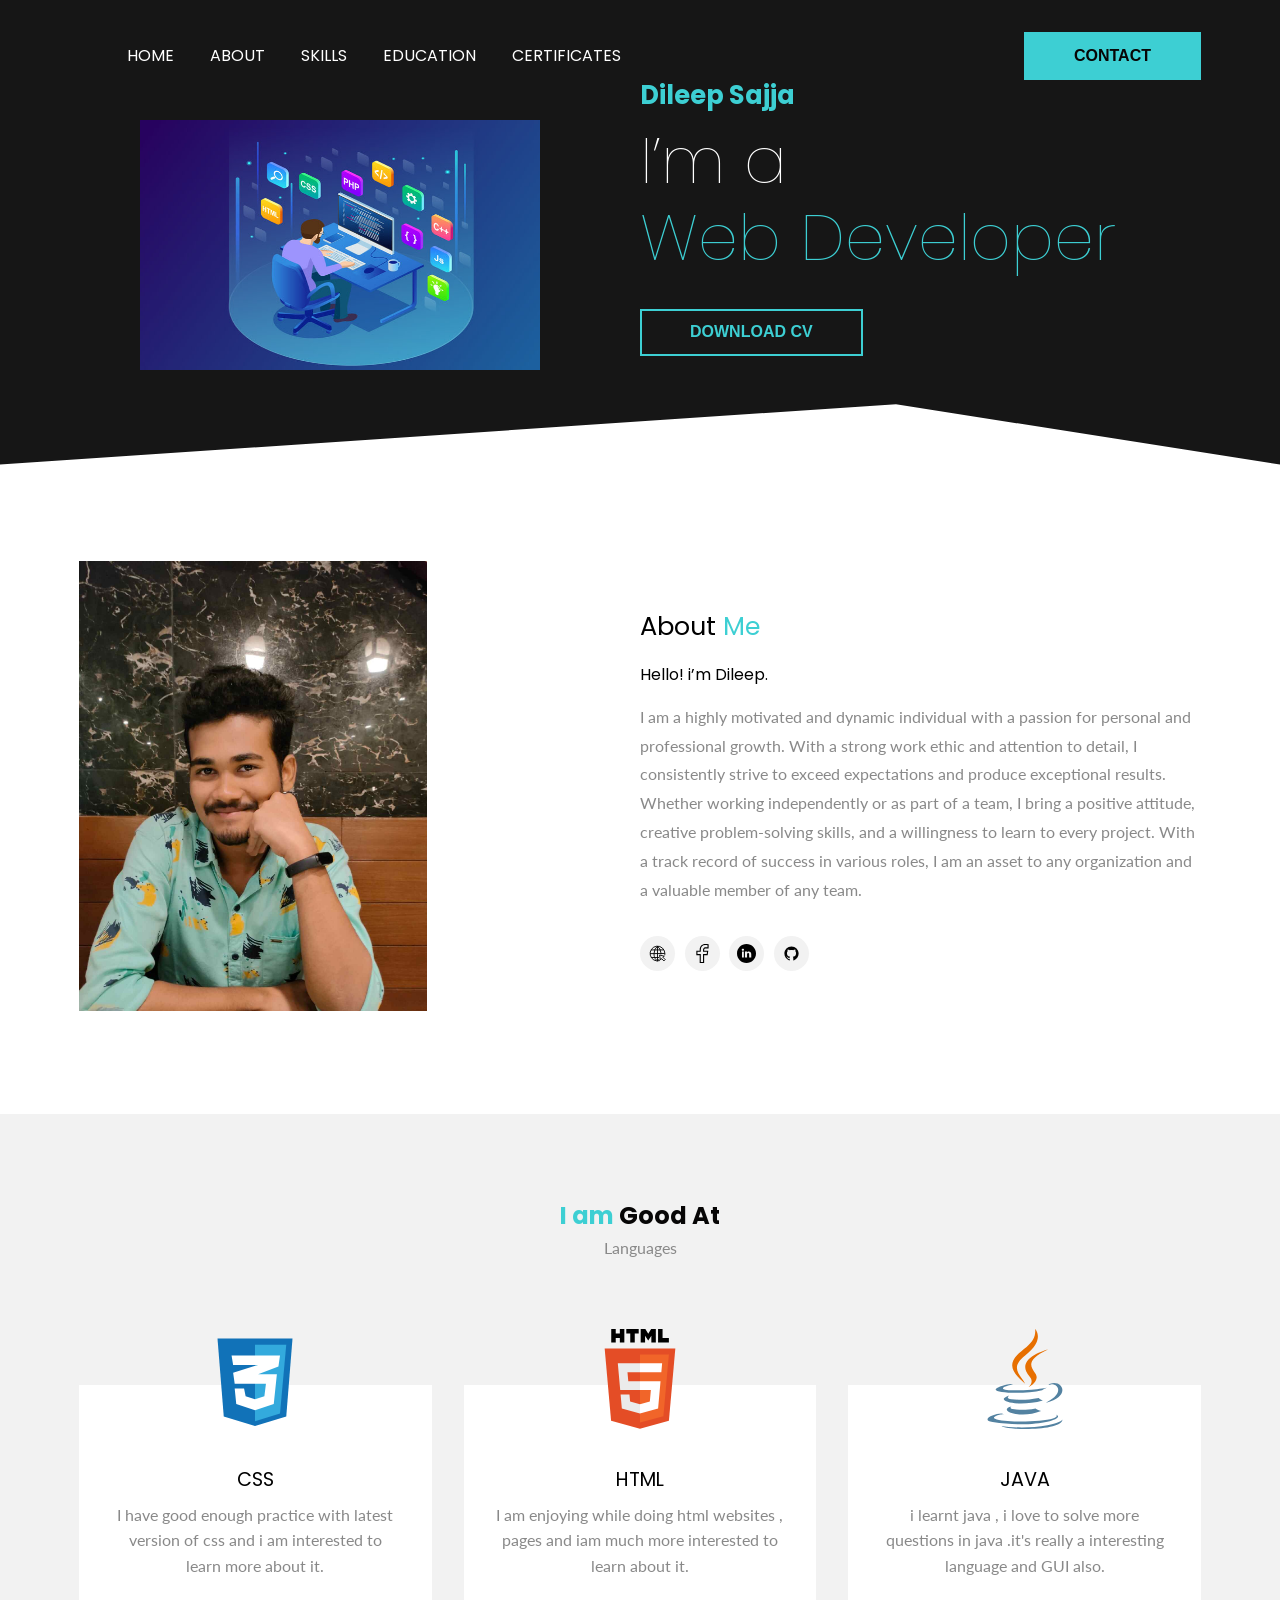
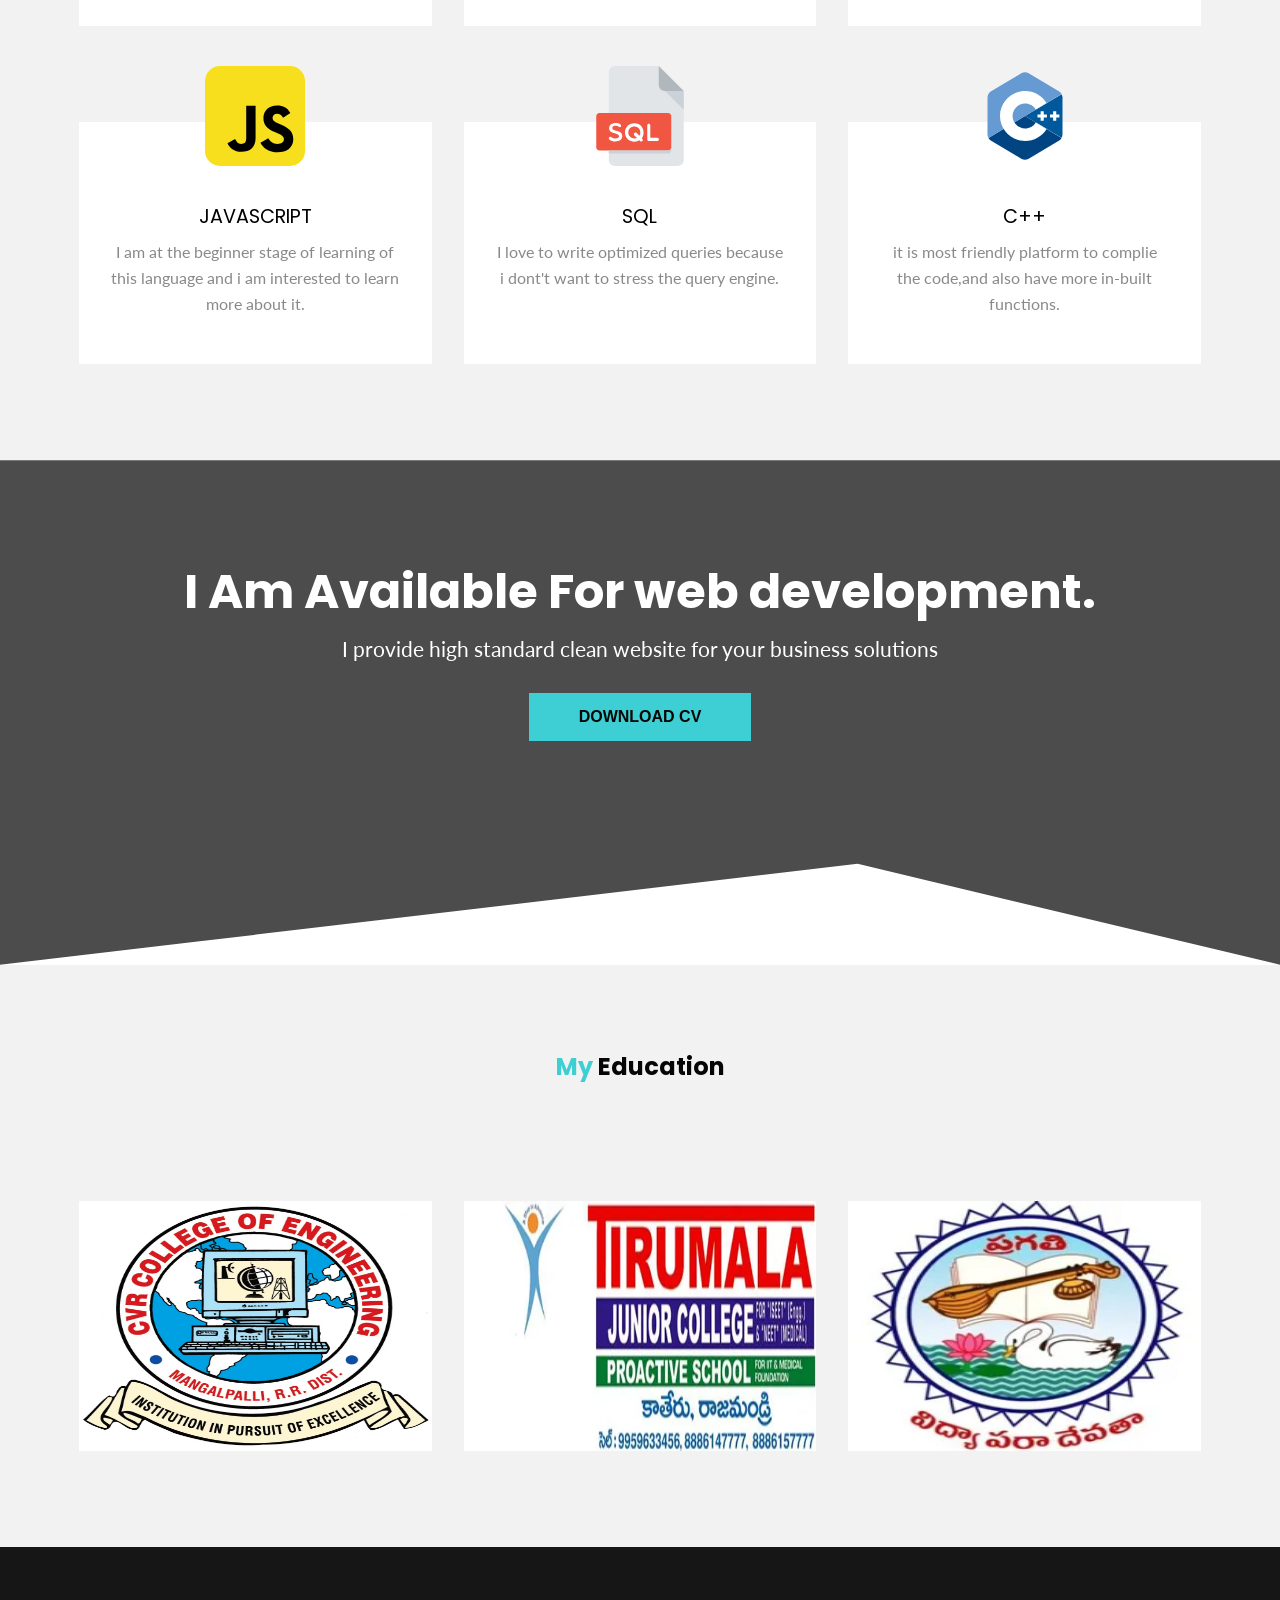
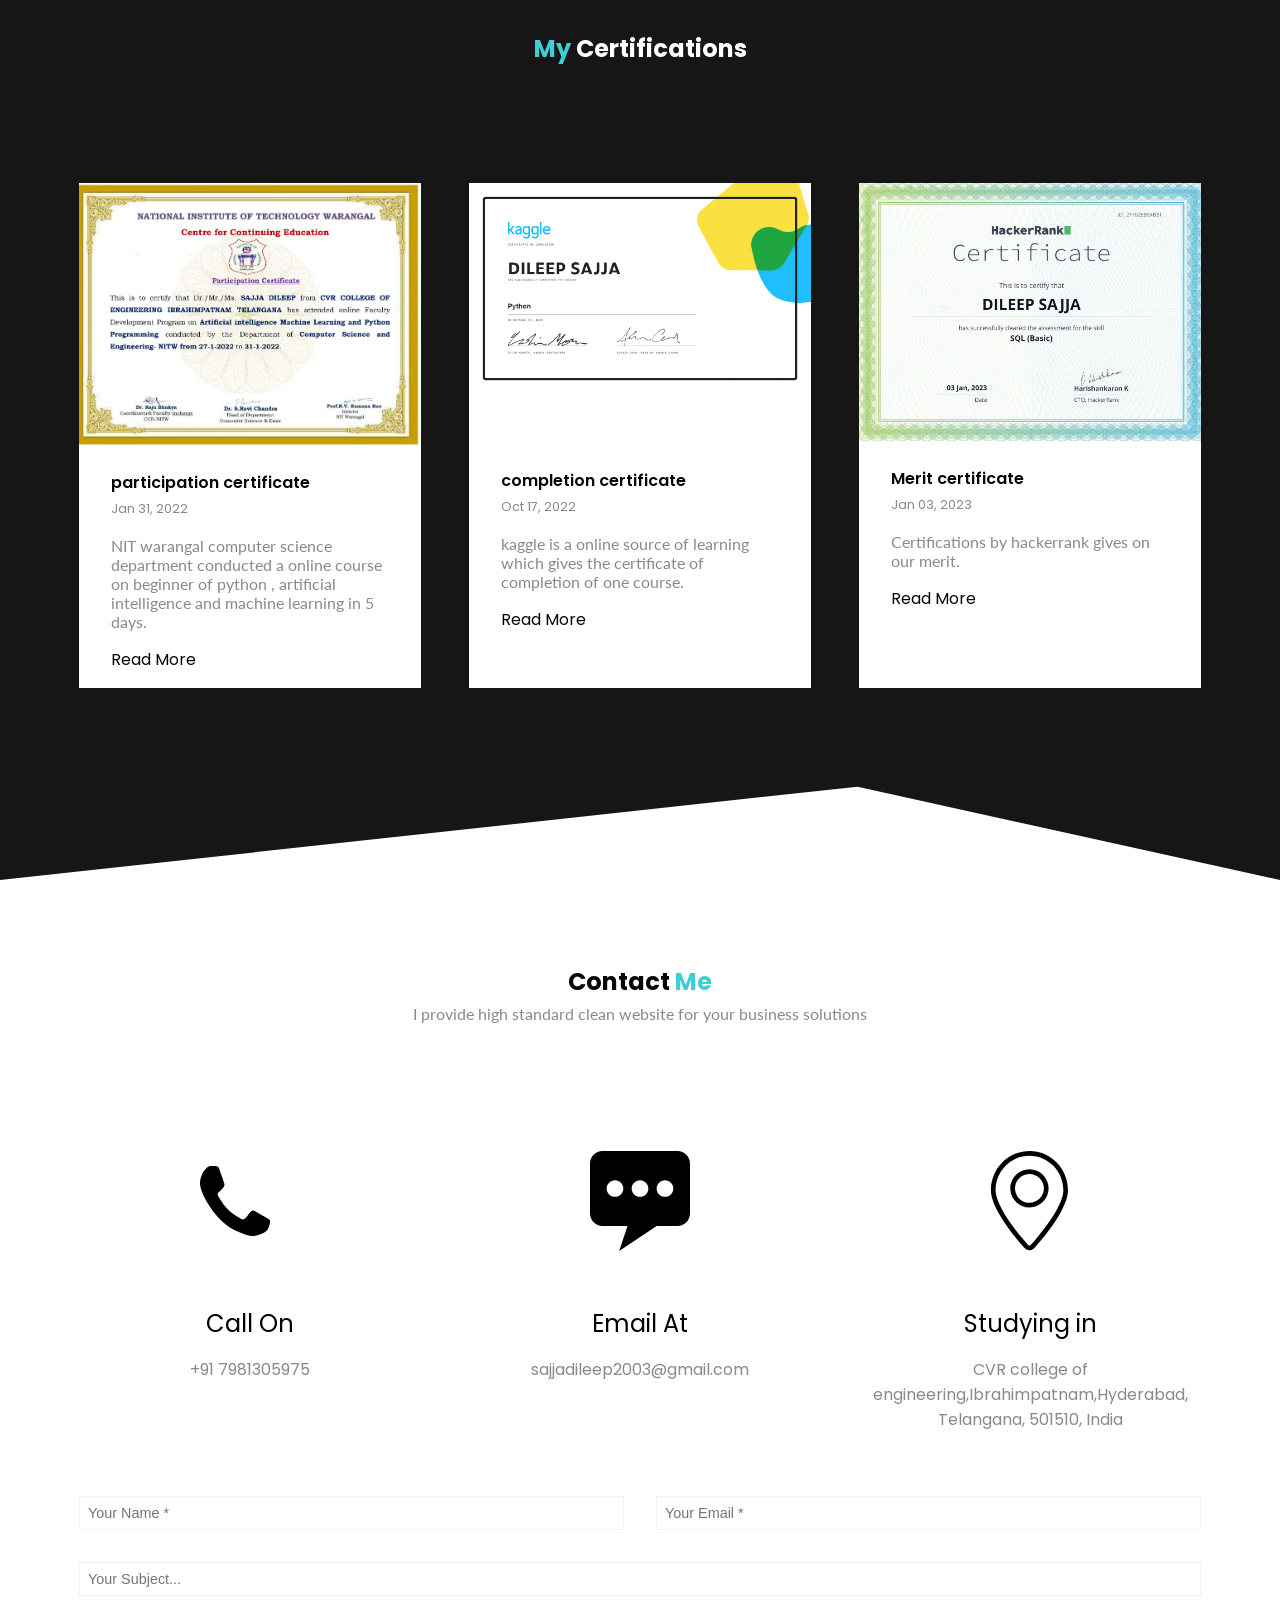
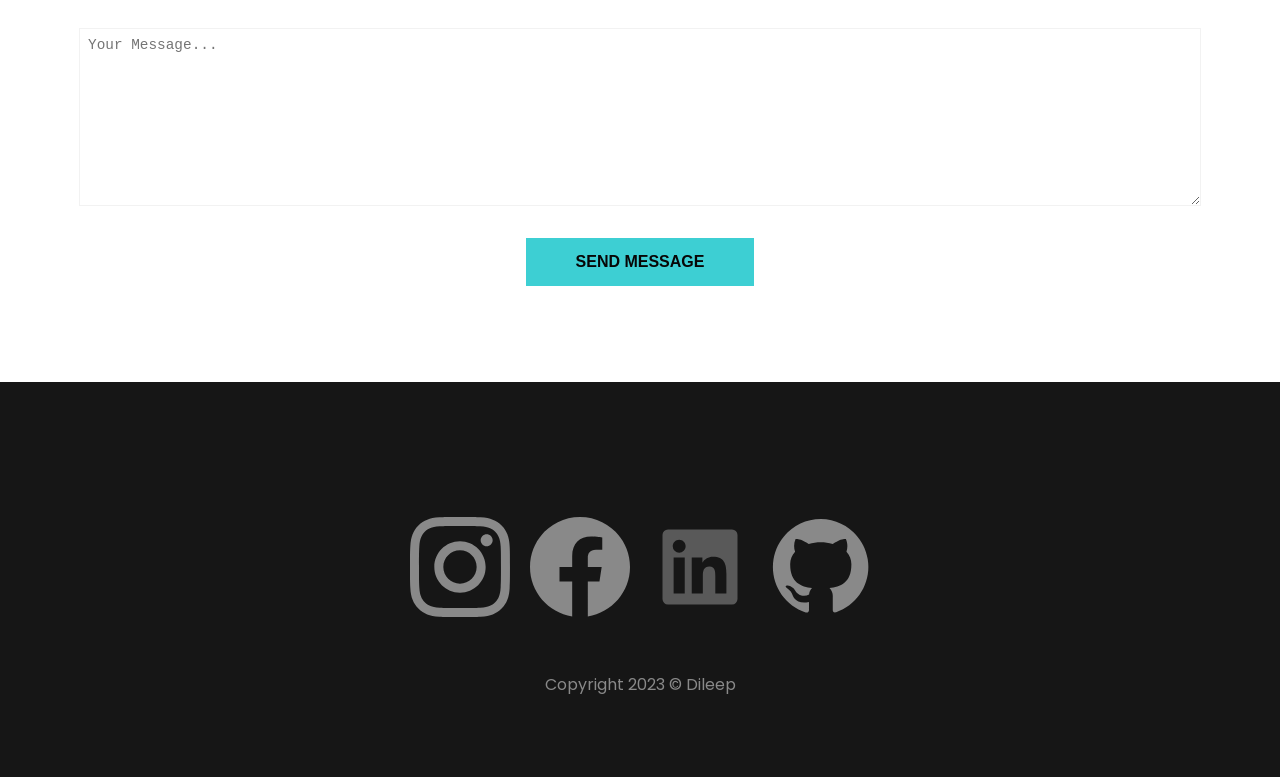
==== commit 35c1ba11: "Update index.html" ====
--- a/index.html
+++ b/index.html
@@ -81,14 +81,11 @@
                 <div class="flex-1 right">
                     <h1>About <span>Me</span></h1>
                     <h3>Hello! i’m Dileep.</h3>
-                    <p>Lorem ipsum dolor sit amet consectetur adipisicing elit sed do eiusmod tempor incididunt ut
-                        labore et
-                        dolore magna aliqua. Ut enim ad minim veniam quis nostrud exercitation ullamco laboris nisi ut
-                        aliquip ex ea commodo consequat. Lorem ipsum dolor sit amet consectetur adipisicing elit sed do
-                        eiusmod tempor incididunt ut labore et dolore magna aliqua.
-
-                        Ut enim ad minim veniam quis nostrud exercitation ullamco laboris nisi ut aliquip ex ea commodo
-                        consequat</p>
+                    <p>I am a highly motivated and dynamic individual with a passion for personal and professional growth. With a strong work ethic and 
+                        attention to detail, I consistently strive to exceed expectations and produce exceptional results. Whether working independently or 
+                        as part of a team, I bring a positive attitude, creative problem-solving skills, and a willingness to learn to every project. With a track 
+                        record of success in various roles, I am an asset to any organization and a valuable member of any team.
+                    </p>
                     <div class="social">
                         <a href="#"><img src="/img/website.svg" alt=""></a>
                         <a href="https://www.facebook.com/dileep.sajja.52/" target="_blank"><img src="/img/facebook.svg" alt=""></a>
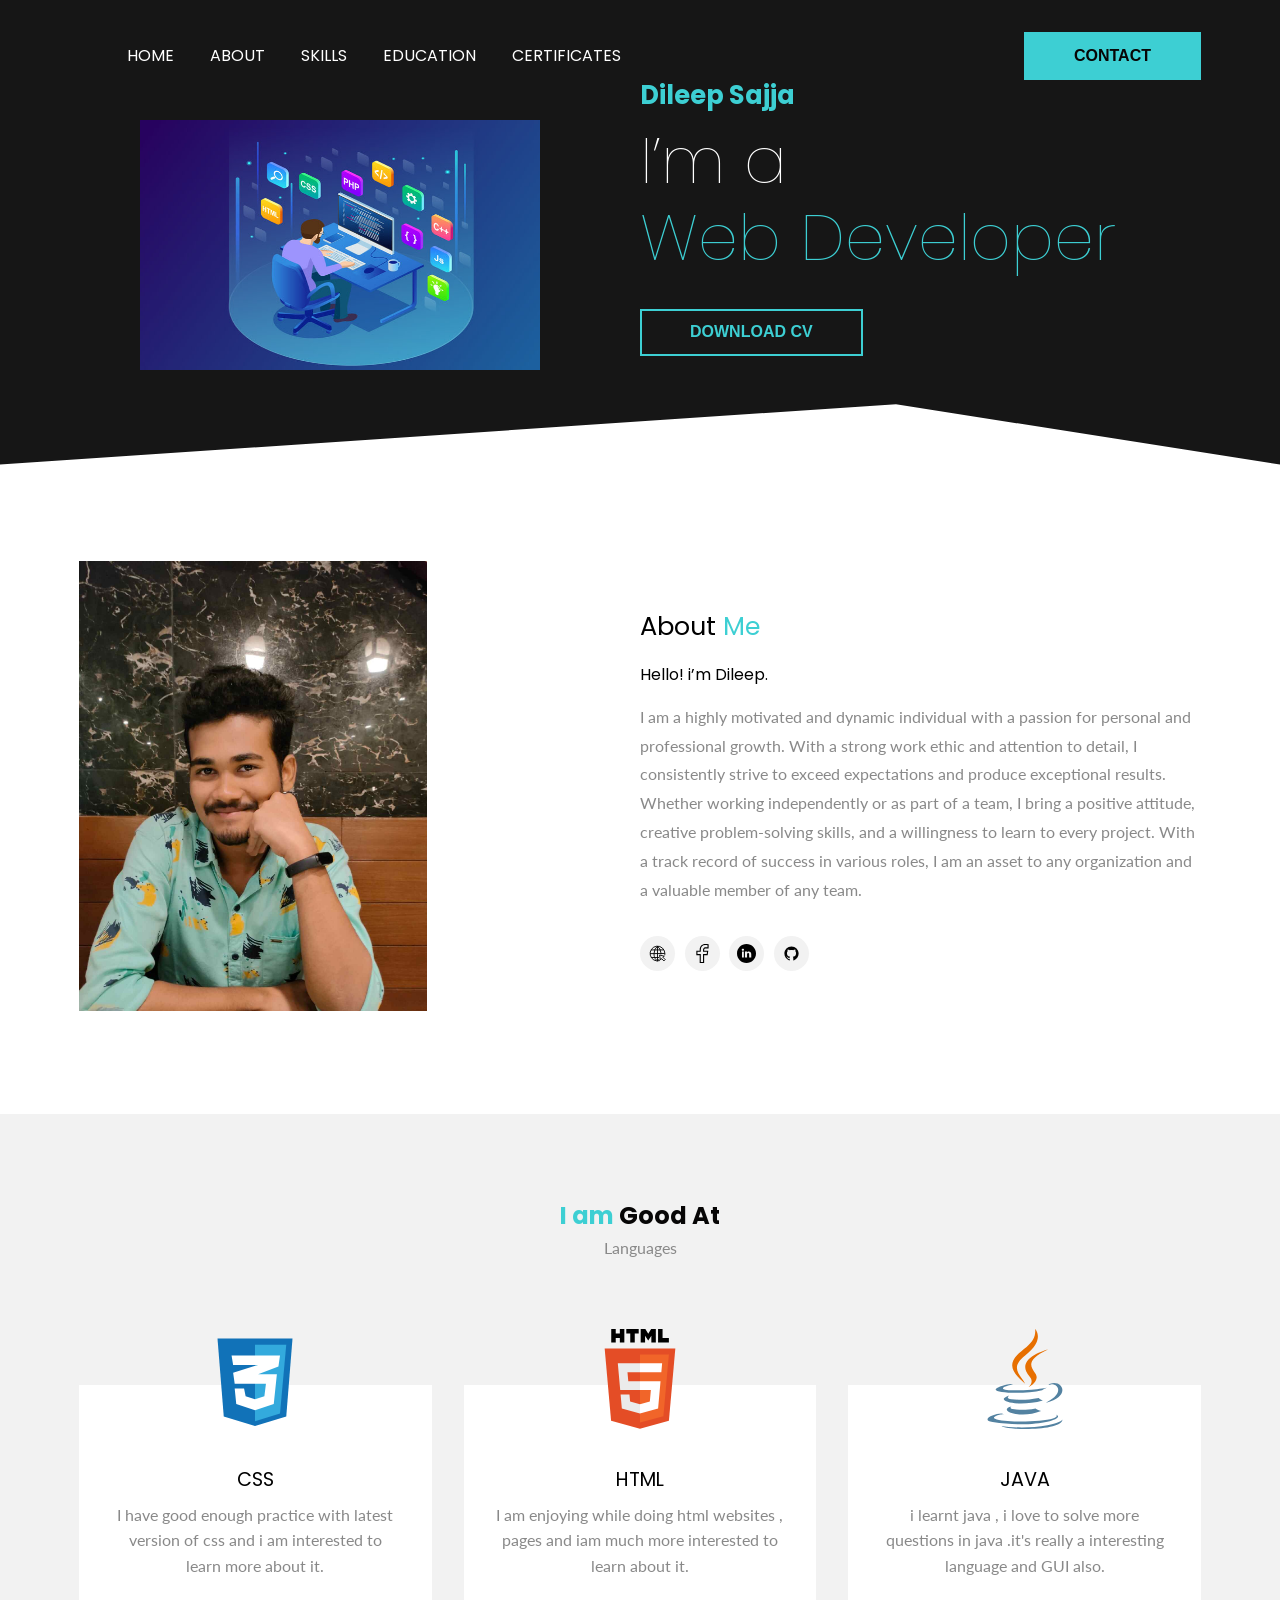
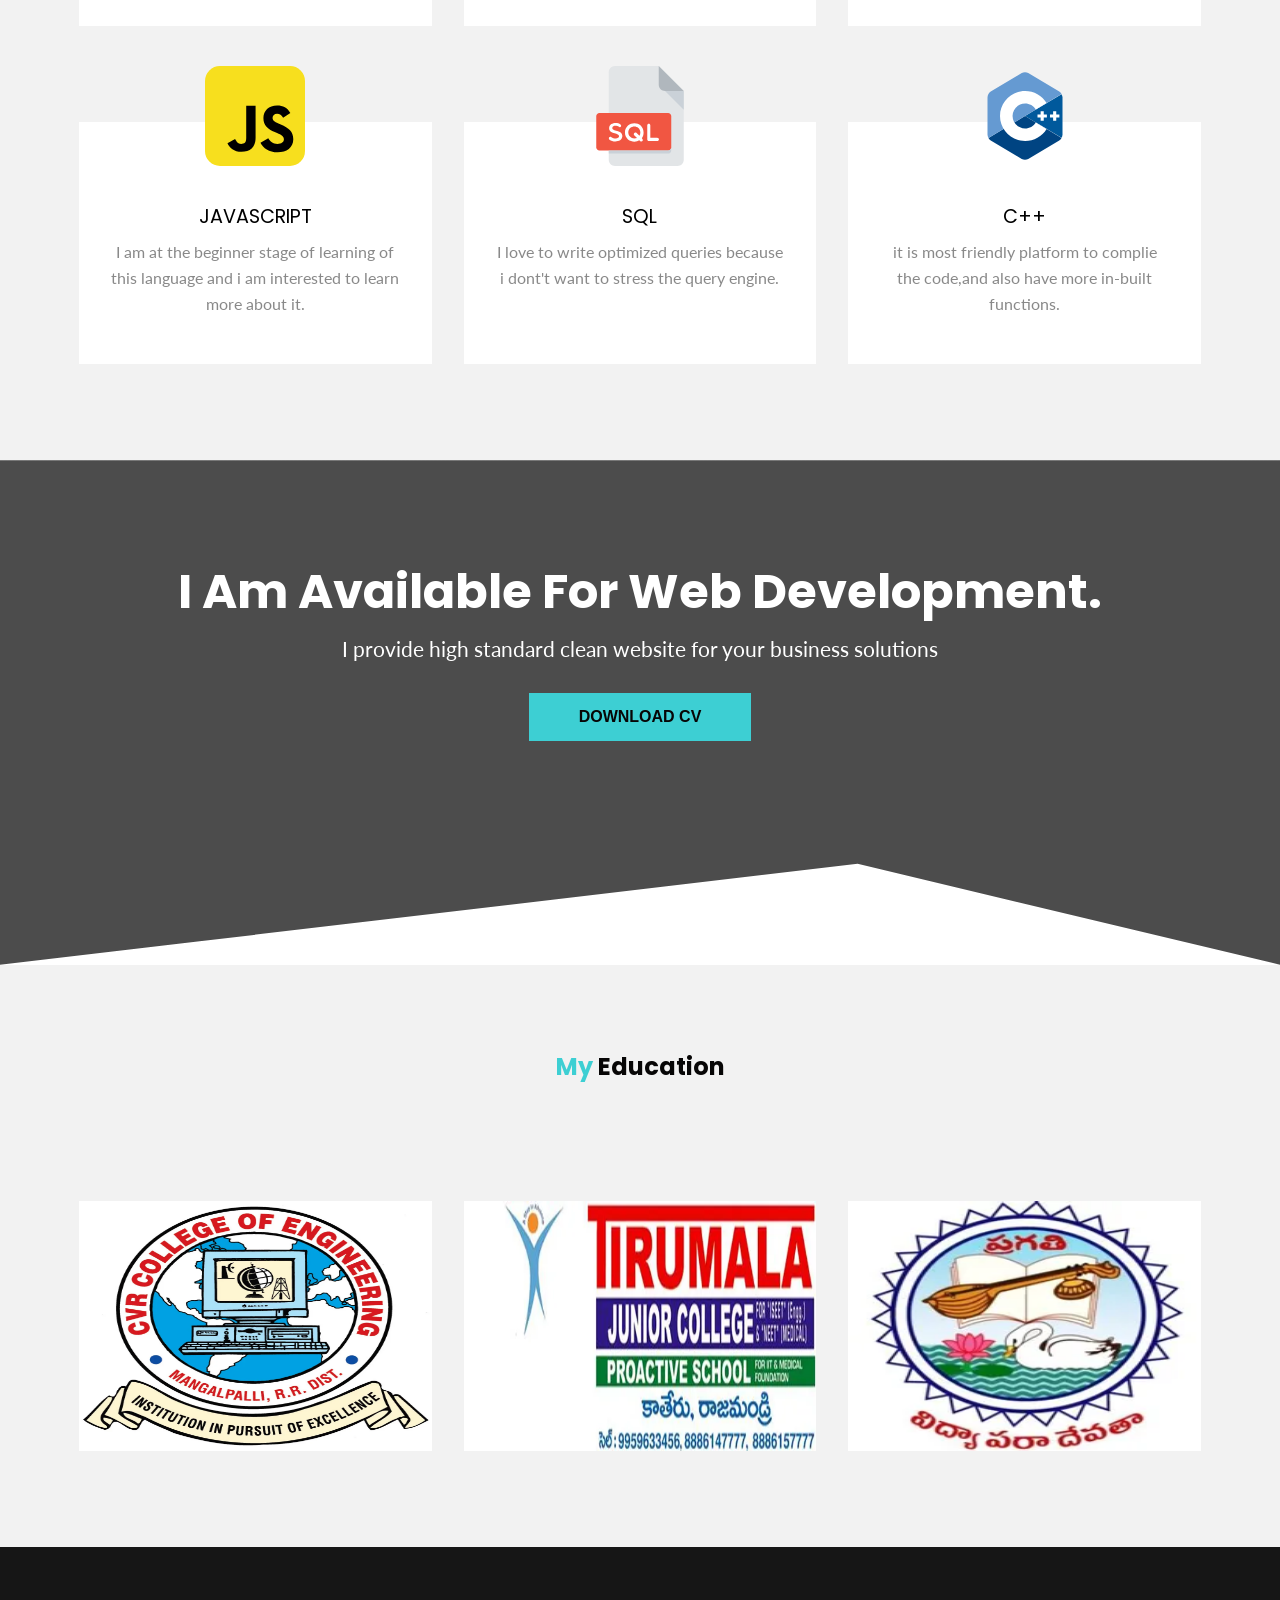
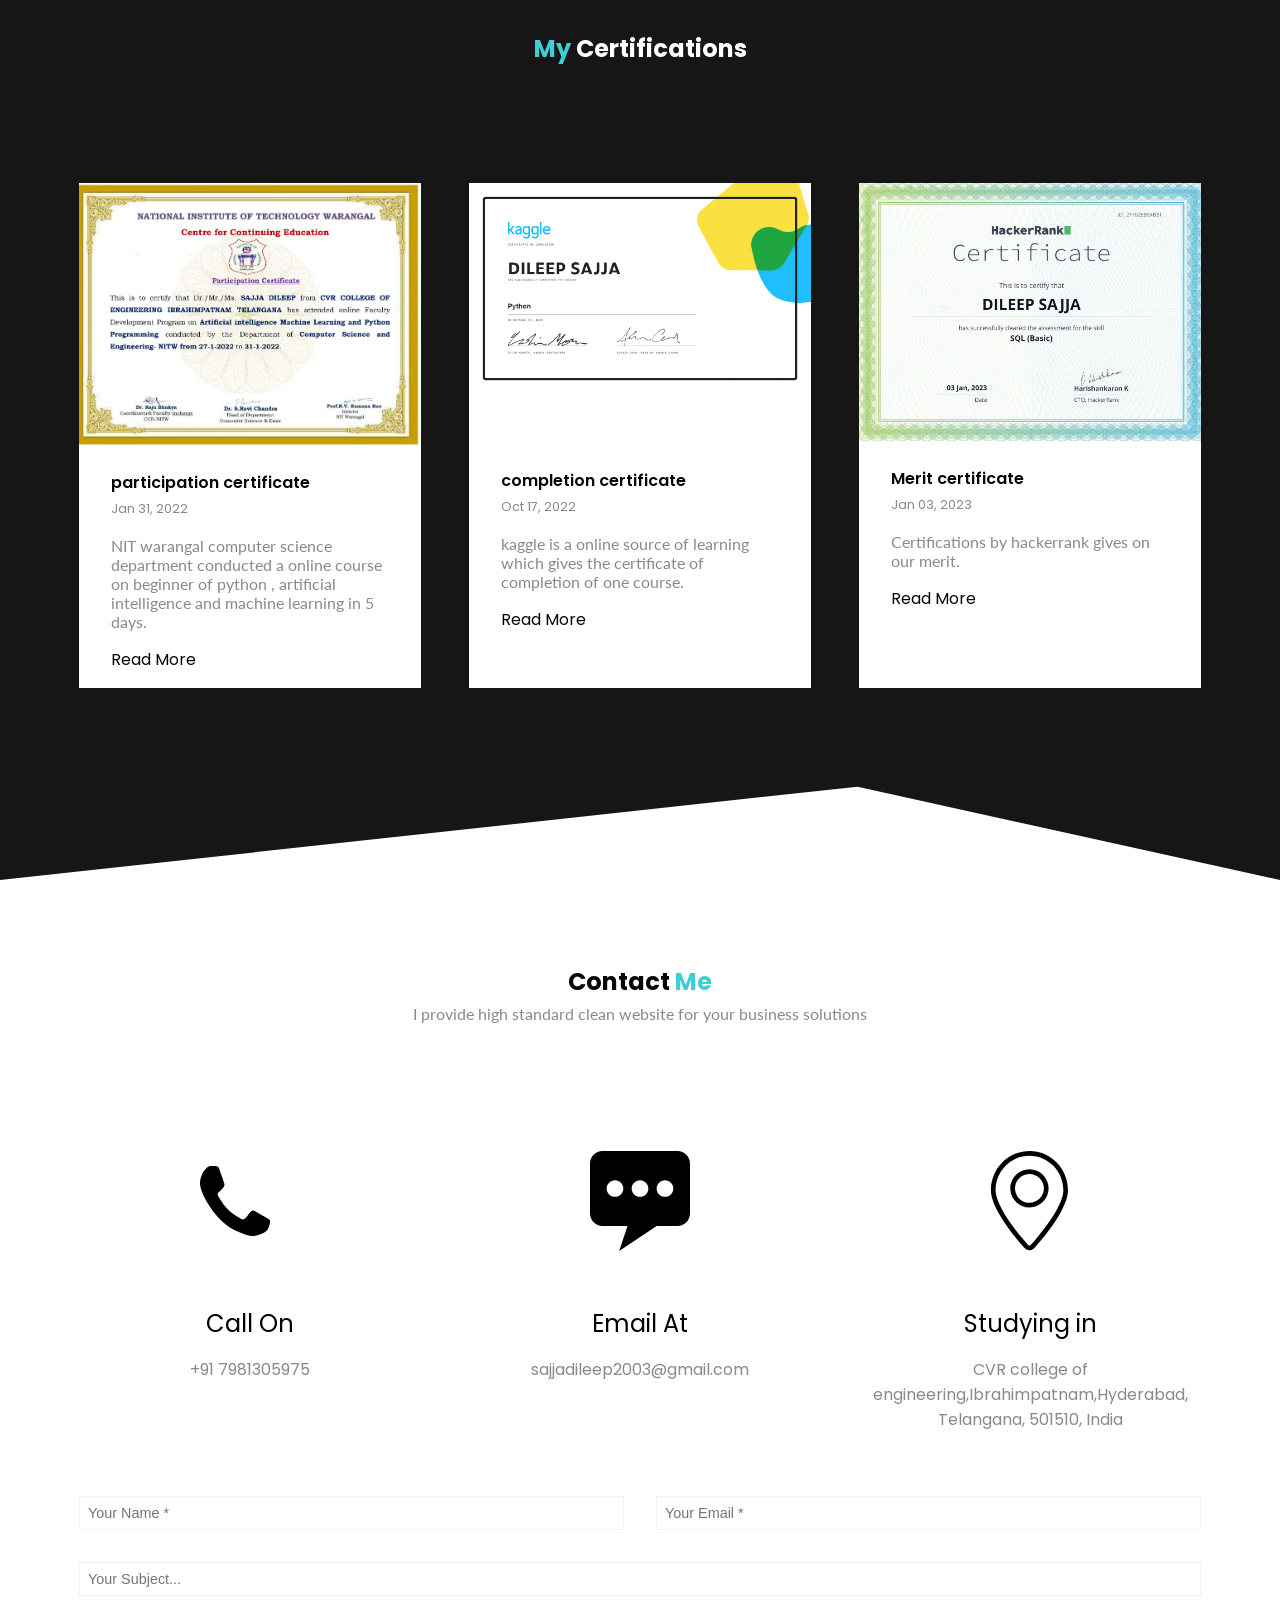
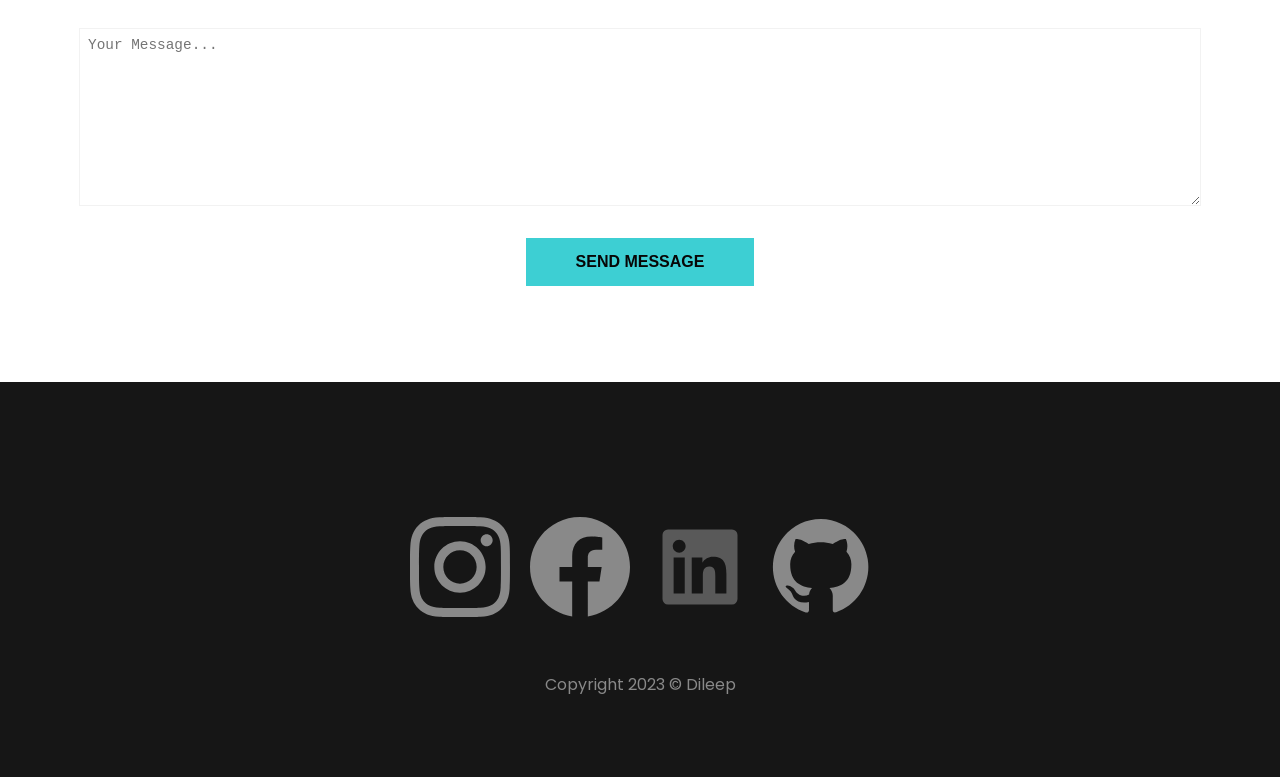
==== commit df10dc6e: "Update index.html" ====
--- a/index.html
+++ b/index.html
@@ -155,7 +155,7 @@
         
         <section class="freelancer">
             <div id="header">
-                <h1>I Am Available For web development.</h1>
+                <h1>I Am Available For Web Development.</h1>
             </div>
             <p>I provide high standard clean website for your business solutions</p>
             <a href="resume.docx">
